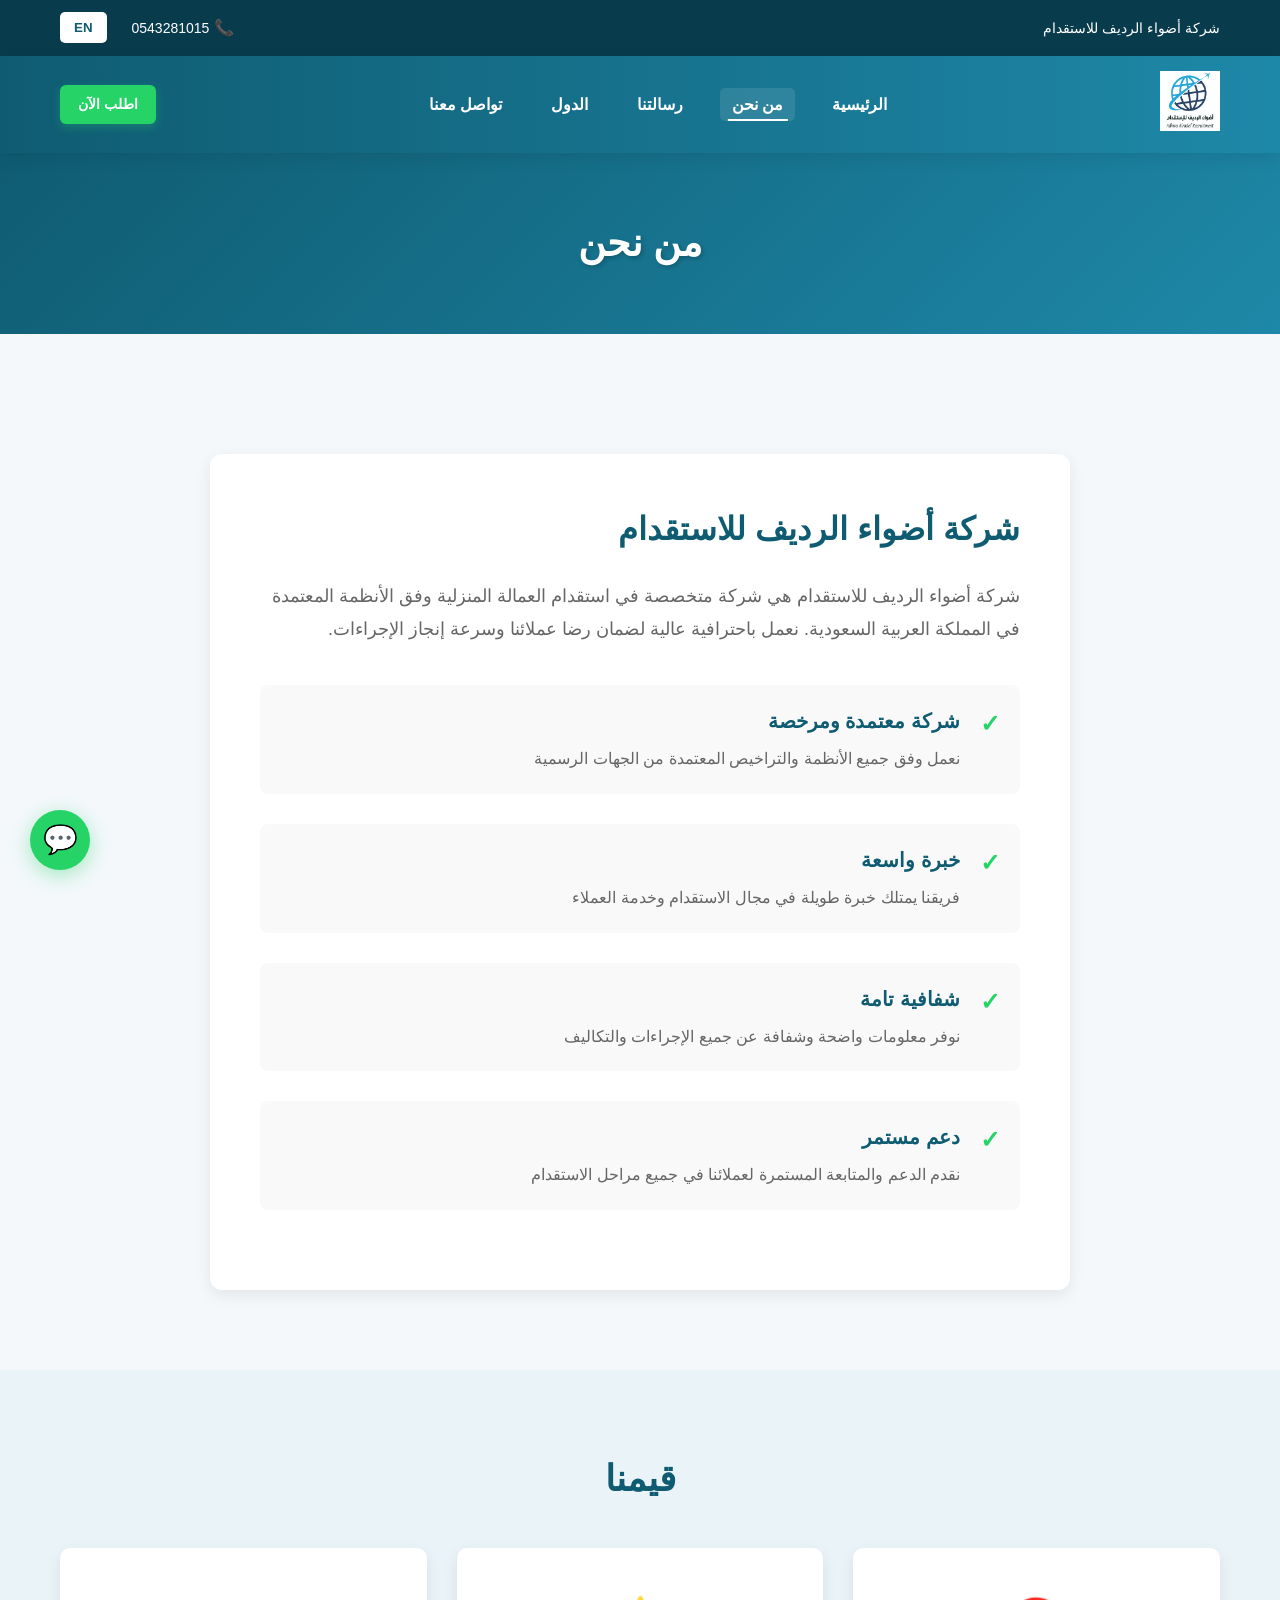
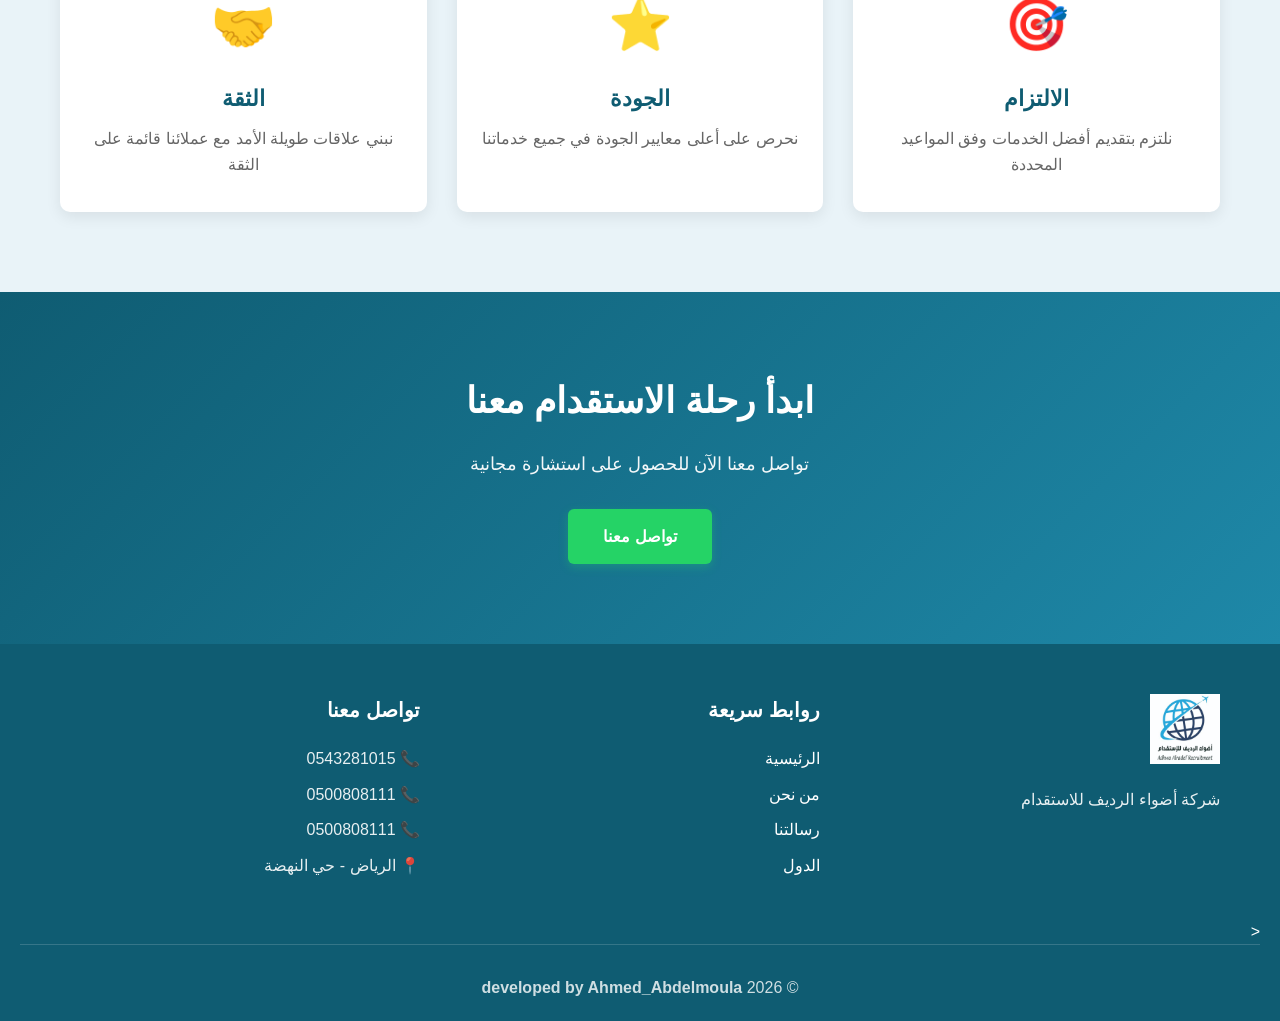
==== about.html @ 8b2f4d71 "Update about.html" ====
<!DOCTYPE html>
<html lang="ar" dir="rtl">
<head>
    <meta charset="UTF-8">
    <meta name="viewport" content="width=device-width, initial-scale=1.0">
    
    <!-- SEO Meta Tags -->
    <title>من نحن | شركة أضواء الرديف للاستقدام</title>
    <meta name="description" content="تعرف على شركة أضواء الرديف للاستقدام - شركة معتمدة متخصصة في استقدام العمالة المنزلية وفق الأنظمة المعتمدة في المملكة العربية السعودية.">
    <meta name="keywords" content="شركة استقدام, عمالة منزلية, استقدام معتمد, الرياض, السعودية">
    <meta name="robots" content="index, follow">
    
    <!-- Open Graph -->
    <meta property="og:title" content="من نحن | شركة أضواء الرديف للاستقدام">
    <meta property="og:description" content="شركة معتمدة متخصصة في استقدام العمالة المنزلية">
    <meta property="og:type" content="website">
    
    <!-- Canonical URL -->
    <link rel="canonical" href="https://adwaaalradeef.online/about.html">

    <link rel="icon" type="image/png" href="assets/logo.png">
    
    <link rel="stylesheet" href="style.css">
</head>

<body>

<!-- TOP BAR -->
<div class="top-bar">
    <div class="container top-content">
        <span>شركة أضواء الرديف للاستقدام</span>
        <div class="top-contact">
            <a href="tel:+966543281015" class="phone-link">
                <span class="phone-icon">📞</span>
                <span>0543281015</span>
            </a>
            <button onclick="toggleLang()" class="lang-btn" aria-label="تغيير اللغة">EN</button>
        </div>
    </div>
</div>

<!-- MAIN NAV -->
<header class="main-header">
    <div class="container header-content">
        <a href="index.html" aria-label="الصفحة الرئيسية">
            <img src="assets/logo.png" alt="شعار شركة أضواء الرديف للاستقدام" class="logo">
        </a>

        <button class="mobile-menu-toggle" onclick="toggleMobileMenu()" aria-label="القائمة">
            <span></span>
            <span></span>
            <span></span>
        </button>

        <nav class="main-nav">
            <ul>
                <li><a href="index.html" data-ar="الرئيسية" data-en="Home">الرئيسية</a></li>
                <li><a href="about.html" class="active" data-ar="من نحن" data-en="About Us">من نحن</a></li>
                <li><a href="mission.html" data-ar="رسالتنا" data-en="Our Mission">رسالتنا</a></li>
                <li><a href="countries.html" data-ar="الدول" data-en="Countries">الدول</a></li>
                <li><a href="contact.html" data-ar="تواصل معنا" data-en="Contact">تواصل معنا</a></li>
            </ul>
        </nav>

        <a href="contact.html" class="primary-btn small-btn" data-ar="اطلب الآن" data-en="Order Now">اطلب الآن</a>
    </div>
</header>

<!-- PAGE HEADER -->
<section class="page-header">
    <h1 data-ar="من نحن" data-en="About Us">من نحن</h1>
</section>

<!-- ABOUT CONTENT -->
<section class="section">
    <div class="container content-wrapper">
        <div class="about-content">
            <h2 data-ar="شركة أضواء الرديف للاستقدام" data-en="Adwaa Alradef Recruitment Company">شركة أضواء الرديف للاستقدام</h2>
            
            <p data-ar="شركة أضواء الرديف للاستقدام هي شركة متخصصة في استقدام العمالة المنزلية وفق الأنظمة المعتمدة في المملكة العربية السعودية. نعمل باحترافية عالية لضمان رضا عملائنا وسرعة إنجاز الإجراءات."
               data-en="Adwaa Alradef Recruitment Company specializes in domestic worker recruitment according to Saudi regulations. We work professionally to ensure fast procedures and full client satisfaction.">
                شركة أضواء الرديف للاستقدام هي شركة متخصصة في استقدام العمالة المنزلية وفق الأنظمة المعتمدة في المملكة العربية السعودية. نعمل باحترافية عالية لضمان رضا عملائنا وسرعة إنجاز الإجراءات.
            </p>
            
            <div class="features-list">
                <div class="feature-item">
                    <span class="feature-check">✓</span>
                    <div>
                        <h3 data-ar="شركة معتمدة ومرخصة" data-en="Licensed Company">شركة معتمدة ومرخصة</h3>
                        <p data-ar="نعمل وفق جميع الأنظمة والتراخيص المعتمدة من الجهات الرسمية" data-en="Operating with all official licenses">نعمل وفق جميع الأنظمة والتراخيص المعتمدة من الجهات الرسمية</p>
                    </div>
                </div>
                
                <div class="feature-item">
                    <span class="feature-check">✓</span>
                    <div>
                        <h3 data-ar="خبرة واسعة" data-en="Extensive Experience">خبرة واسعة</h3>
                        <p data-ar="فريقنا يمتلك خبرة طويلة في مجال الاستقدام وخدمة العملاء" data-en="Long experience in recruitment">فريقنا يمتلك خبرة طويلة في مجال الاستقدام وخدمة العملاء</p>
                    </div>
                </div>
                
                <div class="feature-item">
                    <span class="feature-check">✓</span>
                    <div>
                        <h3 data-ar="شفافية تامة" data-en="Full Transparency">شفافية تامة</h3>
                        <p data-ar="نوفر معلومات واضحة وشفافة عن جميع الإجراءات والتكاليف" data-en="Clear information about procedures">نوفر معلومات واضحة وشفافة عن جميع الإجراءات والتكاليف</p>
                    </div>
                </div>
                
                <div class="feature-item">
                    <span class="feature-check">✓</span>
                    <div>
                        <h3 data-ar="دعم مستمر" data-en="Continuous Support">دعم مستمر</h3>
                        <p data-ar="نقدم الدعم والمتابعة المستمرة لعملائنا في جميع مراحل الاستقدام" data-en="Ongoing support for clients">نقدم الدعم والمتابعة المستمرة لعملائنا في جميع مراحل الاستقدام</p>
                    </div>
                </div>
            </div>
        </div>
    </div>
</section>

<!-- VALUES SECTION -->
<section class="section light">
    <div class="container">
        <h2 data-ar="قيمنا" data-en="Our Values">قيمنا</h2>
        <div class="grid values-grid">
            <div class="card value-card">
                <div class="value-icon">🎯</div>
                <h3 data-ar="الالتزام" data-en="Commitment">الالتزام</h3>
                <p data-ar="نلتزم بتقديم أفضل الخدمات وفق المواعيد المحددة" data-en="We commit to best service">نلتزم بتقديم أفضل الخدمات وفق المواعيد المحددة</p>
            </div>
            
            <div class="card value-card">
                <div class="value-icon">⭐</div>
                <h3 data-ar="الجودة" data-en="Quality">الجودة</h3>
                <p data-ar="نحرص على أعلى معايير الجودة في جميع خدماتنا" data-en="Highest quality standards">نحرص على أعلى معايير الجودة في جميع خدماتنا</p>
            </div>
            
            <div class="card value-card">
                <div class="value-icon">🤝</div>
                <h3 data-ar="الثقة" data-en="Trust">الثقة</h3>
                <p data-ar="نبني علاقات طويلة الأمد مع عملائنا قائمة على الثقة" data-en="Building trust">نبني علاقات طويلة الأمد مع عملائنا قائمة على الثقة</p>
            </div>
        </div>
    </div>
</section>

<!-- CTA -->
<section class="section cta-section">
    <div class="container">
        <h2 data-ar="ابدأ رحلة الاستقدام معنا" data-en="Start Your Recruitment Journey">ابدأ رحلة الاستقدام معنا</h2>
        <p data-ar="تواصل معنا الآن للحصول على استشارة مجانية" data-en="Contact us for free consultation">تواصل معنا الآن للحصول على استشارة مجانية</p>
        <a href="contact.html" class="primary-btn large-btn" data-ar="تواصل معنا" data-en="Contact Us">تواصل معنا</a>
    </div>
</section>

<!-- FOOTER -->
<footer>
    <div class="container footer-content">
        <div class="footer-section">
            <img src="assets/logo.png" alt="شعار أضواء الرديف" class="footer-logo">
            <p data-ar="شركة أضواء الرديف للاستقدام" data-en="Adwaa Alradef Recruitment">شركة أضواء الرديف للاستقدام</p>
        </div>
        
        <div class="footer-section">
            <h4 data-ar="روابط سريعة" data-en="Quick Links">روابط سريعة</h4>
            <ul class="footer-links">
                <li><a href="index.html" data-ar="الرئيسية" data-en="Home">الرئيسية</a></li>
                <li><a href="about.html" data-ar="من نحن" data-en="About">من نحن</a></li>
                <li><a href="mission.html" data-ar="رسالتنا" data-en="Mission">رسالتنا</a></li>
                <li><a href="countries.html" data-ar="الدول" data-en="Countries">الدول</a></li>
            </ul>
        </div>
        
        <div class="footer-section">
            <h4 data-ar="تواصل معنا" data-en="Contact">تواصل معنا</h4>
            <p>📞 <a href="tel:+966543281015">0543281015</a></p>
<p>📞 <a href="tel:+966500808111">0500808111</a></p>

<p>📞 <a href="tel:+966500808111">0500808111</a></p>

            <p>📍 الرياض - حي النهضة</p>
        </div>
    </div>
    
    <<div class="footer-bottom">
    <p>
        © 2026 
        <a href="https://wa.me/201065548132" target="_blank" class="dev-credit">
            developed by Ahmed_Abdelmoula
        </a>
    </p>
</div>

</footer>

<a href="https://wa.me/966543281015" class="floating-whatsapp" target="_blank" rel="noopener" aria-label="تواصل عبر واتساب">💬</a>

<script src="script.js"></script>
</body>
</html>
---- style.css ----
/* ===== RESET & BASE ===== */
* {
    margin: 0;
    padding: 0;
    box-sizing: border-box;
}

:root {
    --primary-color: #0f5c72;
    --primary-dark: #083b4c;
    --primary-light: #1e88a8;
    --secondary-color: #25D366;
    --text-dark: #222;
    --text-light: #666;
    --bg-light: #f4f8fb;
    --bg-white: #ffffff;
    --shadow: 0 5px 15px rgba(0,0,0,0.08);
    --shadow-hover: 0 8px 25px rgba(0,0,0,0.15);
    --transition: all 0.3s ease;
}

html {
    scroll-behavior: smooth;
    font-size: 16px;
}

body {
    font-family: 'Tahoma', 'Arial', sans-serif;
    background: var(--bg-light);
    color: var(--text-dark);
    line-height: 1.6;
    overflow-x: hidden;
}

.container {
    max-width: 1200px;
    margin: 0 auto;
    padding: 0 20px;
}

img {
    max-width: 100%;
    height: auto;
}

a {
    text-decoration: none;
    color: inherit;
    transition: var(--transition);
}

/* ===== TOP BAR ===== */
.top-bar {
    background: var(--primary-dark);
    color: white;
    padding: 10px 0;
    font-size: 14px;
}

.top-content {
    display: flex;
    justify-content: space-between;
    align-items: center;
}

.top-contact {
    display: flex;
    gap: 15px;
    align-items: center;
}

.phone-link {
    display: flex;
    align-items: center;
    gap: 5px;
    color: white;
    padding: 5px 10px;
    border-radius: 5px;
    transition: var(--transition);
}

.phone-link:hover {
    background: rgba(255,255,255,0.1);
}

.phone-icon {
    font-size: 16px;
}

/* ===== HEADER ===== */
.main-header {
    background: linear-gradient(90deg, var(--primary-color), var(--primary-light));
    padding: 15px 0;
    position: sticky;
    top: 0;
    z-index: 1000;
    box-shadow: var(--shadow);
}

.header-content {
    display: flex;
    justify-content: space-between;
    align-items: center;
    gap: 20px;
}

.logo {
    height: 60px;
    transition: var(--transition);
}

.logo:hover {
    transform: scale(1.05);
}

/* Mobile Menu Toggle */
.mobile-menu-toggle {
    display: none;
    flex-direction: column;
    gap: 5px;
    background: transparent;
    border: none;
    cursor: pointer;
    padding: 5px;
}

.mobile-menu-toggle span {
    width: 25px;
    height: 3px;
    background: white;
    border-radius: 2px;
    transition: var(--transition);
}

/* Navigation */
.main-nav ul {
    display: flex;
    list-style: none;
    gap: 25px;
}

.main-nav a {
    color: white;
    font-weight: bold;
    padding: 8px 12px;
    border-radius: 5px;
    transition: var(--transition);
    position: relative;
}

.main-nav a::after {
    content: '';
    position: absolute;
    bottom: 0;
    left: 50%;
    transform: translateX(-50%);
    width: 0;
    height: 2px;
    background: white;
    transition: var(--transition);
}

.main-nav a:hover,
.main-nav a.active {
    background: rgba(255,255,255,0.1);
}

.main-nav a:hover::after,
.main-nav a.active::after {
    width: 80%;
}

/* Buttons */
.lang-btn {
    background: white;
    color: var(--primary-color);
    border: none;
    padding: 8px 14px;
    cursor: pointer;
    border-radius: 5px;
    font-weight: bold;
    transition: var(--transition);
}

.lang-btn:hover {
    background: #f0f0f0;
    transform: translateY(-2px);
}

.primary-btn {
    display: inline-block;
    padding: 12px 25px;
    background: var(--secondary-color);
    color: white;
    border-radius: 6px;
    font-weight: bold;
    border: none;
    cursor: pointer;
    transition: var(--transition);
    box-shadow: 0 3px 10px rgba(37,211,102,0.3);
}

.primary-btn:hover {
    background: #1fb356;
    transform: translateY(-2px);
    box-shadow: 0 5px 15px rgba(37,211,102,0.4);
}

.small-btn {
    padding: 8px 18px;
    font-size: 14px;
}

.large-btn {
    padding: 15px 35px;
    font-size: 16px;
}

.secondary-btn {
    display: inline-block;
    padding: 12px 25px;
    background: transparent;
    color: var(--primary-color);
    border: 2px solid var(--primary-color);
    border-radius: 6px;
    font-weight: bold;
    transition: var(--transition);
}

.secondary-btn:hover {
    background: var(--primary-color);
    color: white;
    transform: translateY(-2px);
}

.whatsapp-btn {
    background: var(--secondary-color);
    display: inline-flex;
    align-items: center;
    gap: 10px;
}

/* ===== HERO ===== */
.hero {
    position: relative;
    height: 85vh;
    background: url("assets/hero.jpg") center/cover no-repeat;
    display: flex;
    justify-content: center;
    align-items: center;
    text-align: center;
    color: white;
    overflow: hidden;
}

.hero-overlay {
    position: absolute;
    width: 100%;
    height: 100%;
    background: linear-gradient(135deg, rgba(15,92,114,0.85) 0%, rgba(30,136,168,0.75) 100%);
}

.hero-content {
    position: relative;
    z-index: 2;
    animation: fadeInUp 1s ease;
    max-width: 800px;
    padding: 0 20px;
}

.hero h1 {
    font-size: 48px;
    margin-bottom: 20px;
    text-shadow: 2px 2px 4px rgba(0,0,0,0.3);
    animation: fadeInUp 1s ease 0.2s both;
}

.hero-subtitle {
    font-size: 20px;
    margin-bottom: 30px;
    opacity: 0.95;
    animation: fadeInUp 1s ease 0.4s both;
}

/* ===== PAGE HEADER ===== */
.page-header {
    background: linear-gradient(135deg, var(--primary-color) 0%, var(--primary-light) 100%);
    color: white;
    text-align: center;
    padding: 60px 20px;
    margin-bottom: 40px;
}

.page-header h1 {
    font-size: 38px;
    text-shadow: 2px 2px 4px rgba(0,0,0,0.2);
}

/* ===== SECTIONS ===== */
.section {
    padding: 80px 20px;
}

.section.light {
    background: #e9f3f8;
}

.section h2 {
    font-size: 36px;
    margin-bottom: 25px;
    color: var(--primary-color);
    text-align: center;
}

.intro-text {
    text-align: center;
    font-size: 18px;
    color: var(--text-light);
    margin-bottom: 40px;
    max-width: 800px;
    margin-left: auto;
    margin-right: auto;
}

/* ===== GRID LAYOUTS ===== */
.grid {
    display: grid;
    grid-template-columns: repeat(auto-fit, minmax(250px, 1fr));
    gap: 30px;
    margin-top: 40px;
}

/* ===== CARDS ===== */
.card {
    background: white;
    padding: 30px;
    border-radius: 10px;
    box-shadow: var(--shadow);
    transition: var(--transition);
    text-align: center;
}

.card:hover {
    transform: translateY(-8px);
    box-shadow: var(--shadow-hover);
}

.card img {
    width: 80px;
    height: auto;
    margin-bottom: 15px;
    transition: var(--transition);
}

.card:hover img {
    transform: scale(1.1);
}

.card h3 {
    color: var(--primary-color);
    margin-bottom: 10px;
    font-size: 22px;
}

.card p {
    color: var(--text-light);
    line-height: 1.6;
}

/* Feature Cards */
.feature-card {
    text-align: center;
}

.feature-icon {
    font-size: 48px;
    color: var(--secondary-color);
    margin-bottom: 15px;
}

/* Country Cards */
.country-card img {
    width: 120px;
    height: 80px;
    object-fit: contain;
    margin-bottom: 20px;
}

/* Value Cards */
.value-card {
    padding: 35px 25px;
}

.value-icon {
    font-size: 52px;
    margin-bottom: 15px;
}

/* ===== COUNTRY DETAILS ===== */
.countries-detailed {
    max-width: 1000px;
    margin: 50px auto;
}

.country-detail {
    display: grid;
    grid-template-columns: 1fr 2fr;
    gap: 40px;
    margin-bottom: 60px;
    align-items: center;
    background: white;
    padding: 40px;
    border-radius: 12px;
    box-shadow: var(--shadow);
    transition: var(--transition);
}

.country-detail:hover {
    box-shadow: var(--shadow-hover);
}

.country-detail.reverse {
    grid-template-columns: 2fr 1fr;
}

.country-detail.reverse .country-image {
    order: 2;
}

.country-image img {
    width: 100%;
    max-width: 250px;
    height: auto;
    border-radius: 8px;
    box-shadow: var(--shadow);
}

.country-info h2 {
    text-align: right;
    font-size: 32px;
    margin-bottom: 20px;
}

.country-info p {
    color: var(--text-light);
    margin-bottom: 20px;
    line-height: 1.8;
}

.country-features {
    list-style: none;
    padding: 0;
}

.country-features li {
    padding: 10px 0;
    color: var(--text-dark);
    border-bottom: 1px solid #eee;
}

.country-features li:last-child {
    border-bottom: none;
}

/* ===== PROCESS STEPS ===== */
.process-steps {
    display: grid;
    grid-template-columns: repeat(auto-fit, minmax(220px, 1fr));
    gap: 30px;
    margin-top: 40px;
}

.step {
    text-align: center;
    padding: 30px 20px;
    background: white;
    border-radius: 10px;
    box-shadow: var(--shadow);
    transition: var(--transition);
}

.step:hover {
    transform: translateY(-5px);
    box-shadow: var(--shadow-hover);
}

.step-number {
    width: 60px;
    height: 60px;
    background: var(--primary-color);
    color: white;
    border-radius: 50%;
    display: flex;
    align-items: center;
    justify-content: center;
    font-size: 24px;
    font-weight: bold;
    margin: 0 auto 20px;
}

.step h3 {
    color: var(--primary-color);
    margin-bottom: 10px;
}

/* ===== ABOUT CONTENT ===== */
.content-wrapper {
    max-width: 900px;
    margin: 0 auto;
}

.about-content,
.mission-content {
    background: white;
    padding: 50px;
    border-radius: 12px;
    box-shadow: var(--shadow);
}

.about-content h2,
.mission-content h2 {
    text-align: right;
    font-size: 32px;
    margin-bottom: 25px;
}

.about-content p,
.mission-content p {
    font-size: 18px;
    line-height: 1.8;
    color: var(--text-light);
    margin-bottom: 30px;
}

.features-list {
    margin-top: 40px;
}

.feature-item {
    display: flex;
    gap: 20px;
    margin-bottom: 30px;
    padding: 20px;
    background: #f9f9f9;
    border-radius: 8px;
    transition: var(--transition);
}

.feature-item:hover {
    background: #f0f0f0;
    transform: translateX(-5px);
}

.feature-check {
    font-size: 24px;
    color: var(--secondary-color);
    font-weight: bold;
}

.feature-item h3 {
    color: var(--primary-color);
    margin-bottom: 8px;
    font-size: 20px;
}

.feature-item p {
    color: var(--text-light);
    font-size: 16px;
    margin: 0;
}

/* ===== MISSION PILLARS ===== */
.mission-statement {
    margin-bottom: 50px;
}

.lead {
    font-size: 20px !important;
    color: var(--text-dark) !important;
    font-weight: 500;
}

.mission-pillars h3 {
    text-align: right;
    font-size: 28px;
    color: var(--primary-color);
    margin-bottom: 30px;
}

.pillar {
    display: flex;
    gap: 25px;
    margin-bottom: 30px;
    padding: 25px;
    background: #f9f9f9;
    border-radius: 8px;
    border-right: 4px solid var(--primary-color);
    transition: var(--transition);
}

.pillar:hover {
    background: #f0f0f0;
    transform: translateX(-8px);
}

.pillar-number {
    font-size: 36px;
    font-weight: bold;
    color: var(--primary-light);
    min-width: 60px;
}

.pillar-content h4 {
    color: var(--primary-color);
    margin-bottom: 10px;
    font-size: 20px;
}

.pillar-content p {
    color: var(--text-light);
    margin: 0;
    font-size: 16px;
}

.vision-content {
    background: white;
    padding: 40px;
    border-radius: 10px;
    box-shadow: var(--shadow);
    max-width: 900px;
    margin: 30px auto 0;
}

.vision-content p {
    font-size: 20px;
    line-height: 1.9;
    color: var(--text-dark);
    text-align: center;
}

/* ===== CONTACT ===== */
.contact-wrapper {
    max-width: 700px;
    margin: 0 auto;
}

.contact-form-container {
    background: white;
    padding: 50px;
    border-radius: 12px;
    box-shadow: var(--shadow);
}

.contact-form-container h2 {
    text-align: right;
    margin-bottom: 15px;
}

.contact-form-container > p {
    text-align: center;
    color: var(--text-light);
    margin-bottom: 30px;
}

/* Form Styles */
.form-box {
    display: flex;
    flex-direction: column;
    gap: 20px;
}

.form-group {
    display: flex;
    flex-direction: column;
    gap: 8px;
}

.form-group label {
    font-weight: bold;
    color: var(--text-dark);
    font-size: 15px;
}

.form-box input,
.form-box select,
.form-box textarea {
    padding: 14px;
    border-radius: 6px;
    border: 2px solid #ddd;
    font-size: 16px;
    transition: var(--transition);
    font-family: inherit;
}

.form-box input:focus,
.form-box select:focus,
.form-box textarea:focus {
    outline: none;
    border-color: var(--primary-color);
    box-shadow: 0 0 0 3px rgba(15,92,114,0.1);
}

.form-box textarea {
    resize: vertical;
    min-height: 100px;
}

/* Contact Info Grid */
.contact-info-grid {
    display: grid;
    grid-template-columns: repeat(auto-fit, minmax(250px, 1fr));
    gap: 30px;
    margin-top: 40px;
}

.contact-info-card {
    background: white;
    padding: 35px 25px;
    border-radius: 10px;
    box-shadow: var(--shadow);
    text-align: center;
    transition: var(--transition);
}

.contact-info-card:hover {
    transform: translateY(-5px);
    box-shadow: var(--shadow-hover);
}

.contact-icon {
    font-size: 48px;
    margin-bottom: 15px;
}

.contact-info-card h3 {
    color: var(--primary-color);
    margin-bottom: 15px;
    font-size: 22px;
}

.contact-info-card p {
    font-size: 18px;
    margin-bottom: 10px;
}

.contact-info-card a {
    color: var(--primary-color);
    font-weight: bold;
}

.contact-info-card a:hover {
    color: var(--primary-light);
}

.contact-note {
    font-size: 14px !important;
    color: var(--text-light) !important;
}

/* Map Section */
.map-section {
    padding: 60px 20px;
}

.map-container {
    margin-top: 30px;
    border-radius: 12px;
    overflow: hidden;
    box-shadow: var(--shadow);
}

/* FAQ Section */
.faq-container {
    max-width: 900px;
    margin: 40px auto 0;
}

.faq-item {
    background: white;
    padding: 30px;
    margin-bottom: 20px;
    border-radius: 10px;
    box-shadow: var(--shadow);
    transition: var(--transition);
}

.faq-item:hover {
    box-shadow: var(--shadow-hover);
}

.faq-item h3 {
    color: var(--primary-color);
    margin-bottom: 15px;
    font-size: 20px;
}

.faq-item p {
    color: var(--text-light);
    line-height: 1.7;
}

/* ===== CTA SECTION ===== */
.cta-section {
    background: linear-gradient(135deg, var(--primary-color) 0%, var(--primary-light) 100%);
    color: white;
    text-align: center;
}

.cta-section h2 {
    color: white;
    font-size: 36px;
    margin-bottom: 20px;
}

.cta-section p {
    font-size: 18px;
    margin-bottom: 30px;
    opacity: 0.95;
}

.cta-buttons {
    display: flex;
    gap: 20px;
    justify-content: center;
    flex-wrap: wrap;
}

.cta-center {
    text-align: center;
    margin-top: 40px;
}

/* ===== FOOTER ===== */
footer {
    background: var(--primary-color);
    color: white;
    padding: 50px 20px 20px;
}

.footer-content {
    display: grid;
    grid-template-columns: repeat(auto-fit, minmax(250px, 1fr));
    gap: 40px;
    margin-bottom: 30px;
}

.footer-section h4 {
    margin-bottom: 20px;
    font-size: 20px;
}

.footer-logo {
    height: 70px;
    margin-bottom: 15px;
}

.footer-section p {
    margin-bottom: 10px;
    opacity: 0.9;
}

.footer-section a {
    color: white;
    transition: var(--transition);
}

.footer-section a:hover {
    color: var(--secondary-color);
}

.footer-links {
    list-style: none;
}

.footer-links li {
    margin-bottom: 10px;
}

.footer-bottom {
    text-align: center;
    padding-top: 30px;
    border-top: 1px solid rgba(255,255,255,0.2);
    opacity: 0.8;
}

/* ===== FLOATING WHATSAPP ===== */
.floating-whatsapp {
    position: fixed;
    bottom: 30px;
    left: 30px;
    background: var(--secondary-color);
    color: white;
    font-size: 28px;
    width: 60px;
    height: 60px;
    display: flex;
    align-items: center;
    justify-content: center;
    border-radius: 50%;
    box-shadow: 0 5px 20px rgba(37,211,102,0.4);
    z-index: 999;
    transition: var(--transition);
    animation: pulse 2s infinite;
}

.floating-whatsapp:hover {
    transform: scale(1.1);
    box-shadow: 0 8px 25px rgba(37,211,102,0.5);
}

/* ===== ANIMATIONS ===== */
@keyframes fadeInUp {
    from {
        opacity: 0;
        transform: translateY(30px);
    }
    to {
        opacity: 1;
        transform: translateY(0);
    }
}

@keyframes pulse {
    0%, 100% {
        transform: scale(1);
    }
    50% {
        transform: scale(1.05);
    }
}

/* ===== RESPONSIVE DESIGN ===== */
@media (max-width: 768px) {
    /* Mobile Menu */
    .mobile-menu-toggle {
        display: flex;
    }
    
    .main-nav {
        position: absolute;
        top: 100%;
        right: 0;
        left: 0;
        background: var(--primary-color);
        padding: 20px;
        box-shadow: var(--shadow);
        display: none;
    }
    
    .main-nav.active {
        display: block;
    }
    
    .main-nav ul {
        flex-direction: column;
        gap: 10px;
    }
    
    .main-nav a {
        display: block;
        padding: 12px;
    }
    
    /* Hide desktop button on mobile */
    .header-content > .primary-btn {
        display: none;
    }
    
    /* Hero */
    .hero {
        height: 70vh;
    }
    
    .hero h1 {
        font-size: 32px;
    }
    
    .hero-subtitle {
        font-size: 16px;
    }
    
    /* Typography */
    .section h2 {
        font-size: 28px;
    }
    
    .page-header h1 {
        font-size: 28px;
    }
    
    /* Country Details */
    .country-detail,
    .country-detail.reverse {
        grid-template-columns: 1fr;
        gap: 25px;
        padding: 25px;
    }
    
    .country-detail.reverse .country-image {
        order: 0;
    }
    
    .country-image img {
        max-width: 200px;
        margin: 0 auto;
        display: block;
    }
    
    .country-info h2 {
        text-align: center;
        font-size: 26px;
    }
    
    /* About & Mission */
    .about-content,
    .mission-content,
    .contact-form-container {
        padding: 30px 20px;
    }
    
    /* Pillar */
    .pillar {
        flex-direction: column;
        text-align: center;
    }
    
    .pillar-number {
        margin: 0 auto 15px;
    }
    
    /* CTA Buttons */
    .cta-buttons {
        flex-direction: column;
        align-items: center;
    }
    
    .cta-buttons .primary-btn,
    .cta-buttons .whatsapp-btn {
        width: 100%;
        max-width: 300px;
    }
    
    /* Footer */
    .footer-content {
        grid-template-columns: 1fr;
        text-align: center;
    }
    
    /* Floating WhatsApp */
    .floating-whatsapp {
        bottom: 20px;
        left: 20px;
        width: 50px;
        height: 50px;
        font-size: 24px;
    }
    
    /* Sections */
    .section {
        padding: 50px 20px;
    }
    
    /* Top Bar */
    .top-content {
        font-size: 12px;
    }
    
    .top-content span:first-child {
        font-size: 11px;
    }
}

@media (max-width: 480px) {
    .hero h1 {
        font-size: 26px;
    }
    
    .grid {
        grid-template-columns: 1fr;
    }
    
    .large-btn {
        padding: 12px 25px;
        font-size: 15px;
    }
}

/* Print Styles */
@media print {
    .top-bar,
    .main-header,
    .floating-whatsapp,
    .lang-btn,
    .primary-btn,
    .secondary-btn {
        display: none;
    }
}
.dev-credit {
    color: #ffffff;
    font-weight: bold;
    text-decoration: none;
    transition: all 0.3s ease;
}

.dev-credit:hover {
    color: #25D366;
    text-shadow: 0 0 8px rgba(37, 211, 102, 0.6);
}
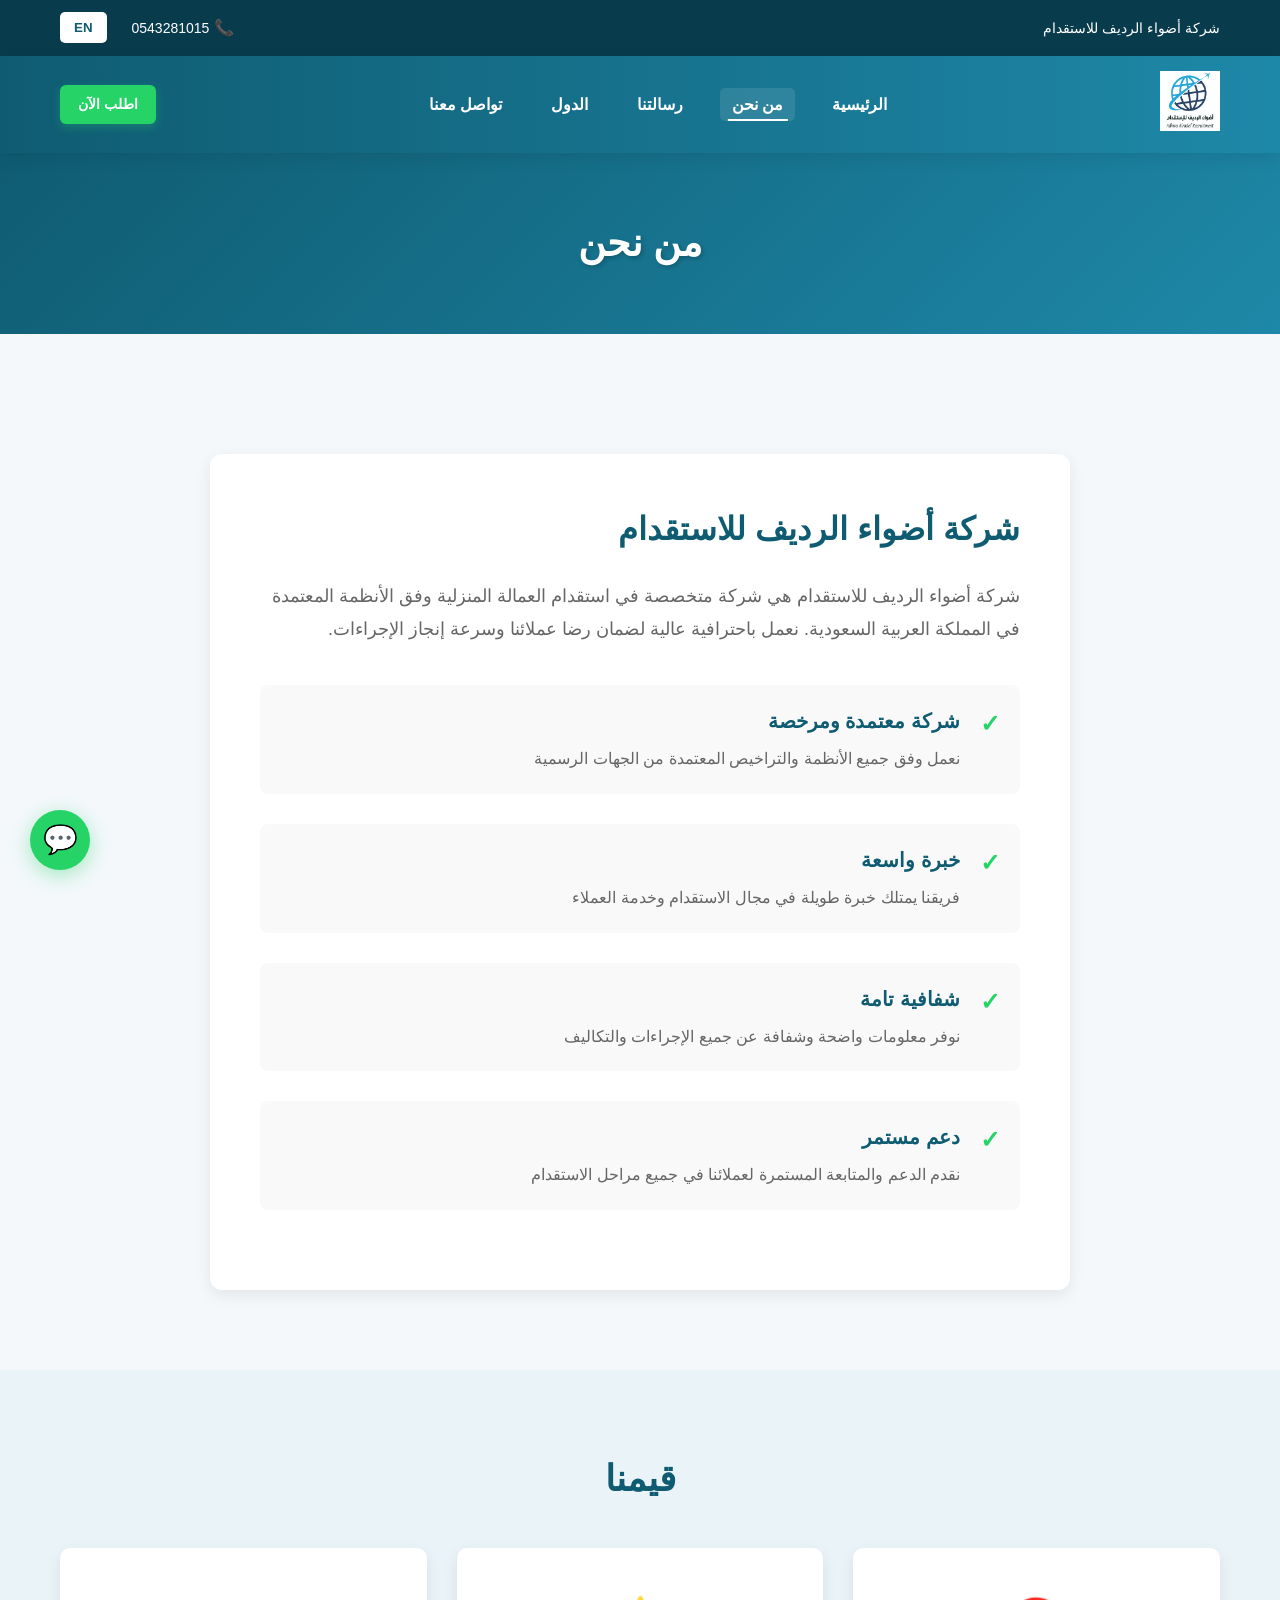
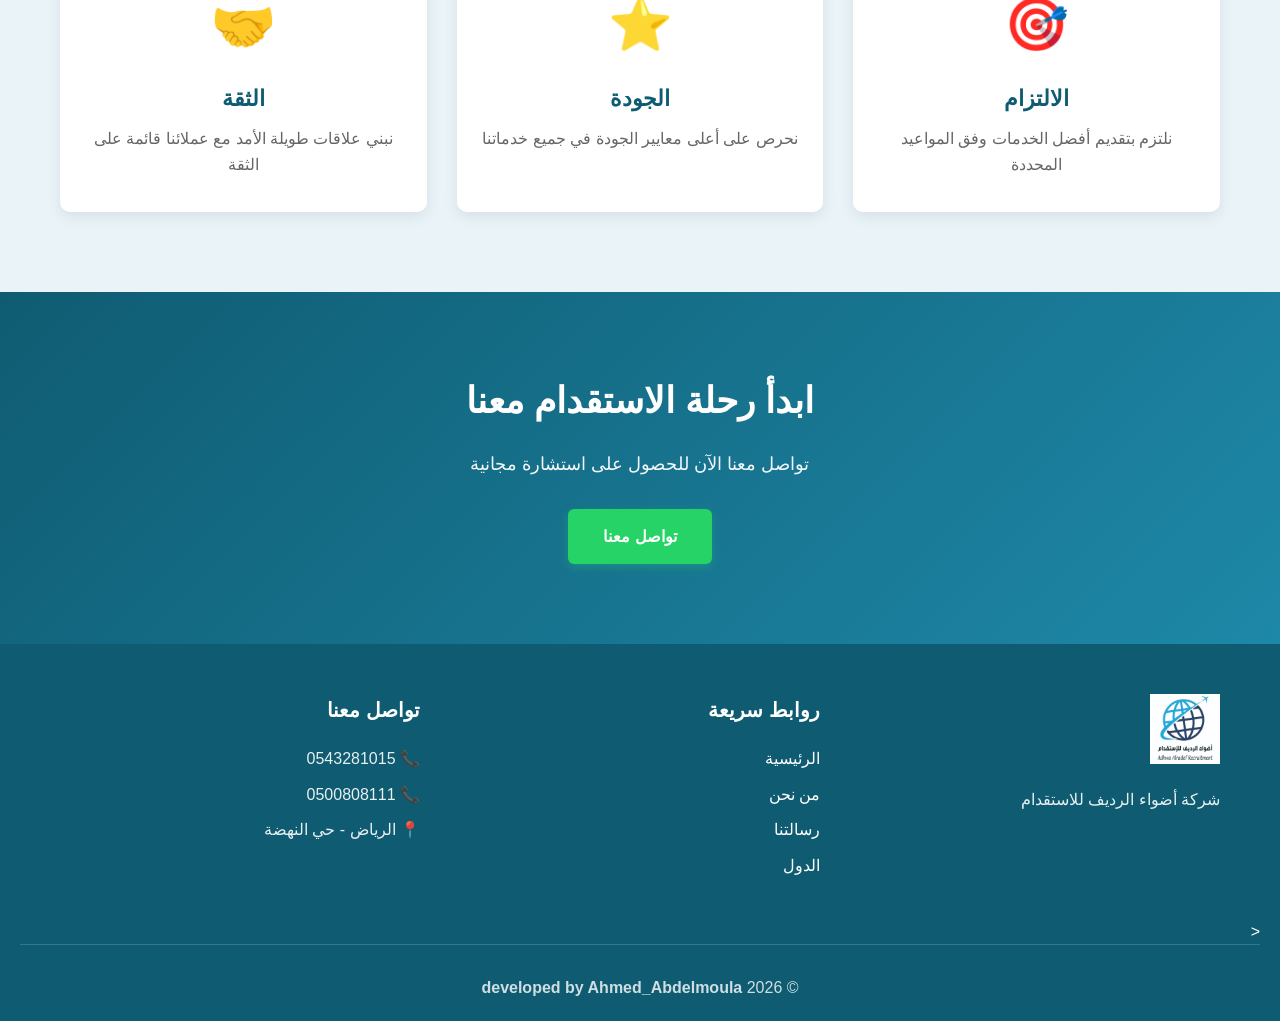
==== commit 9a476ab3: "Update about.html" ====
--- a/about.html
+++ b/about.html
@@ -177,7 +177,7 @@
             <p>📞 <a href="tel:+966543281015">0543281015</a></p>
 <p>📞 <a href="tel:+966500808111">0500808111</a></p>
 
-<p>📞 <a href="tel:+966500808111">0500808111</a></p>
+
 
             <p>📍 الرياض - حي النهضة</p>
         </div>
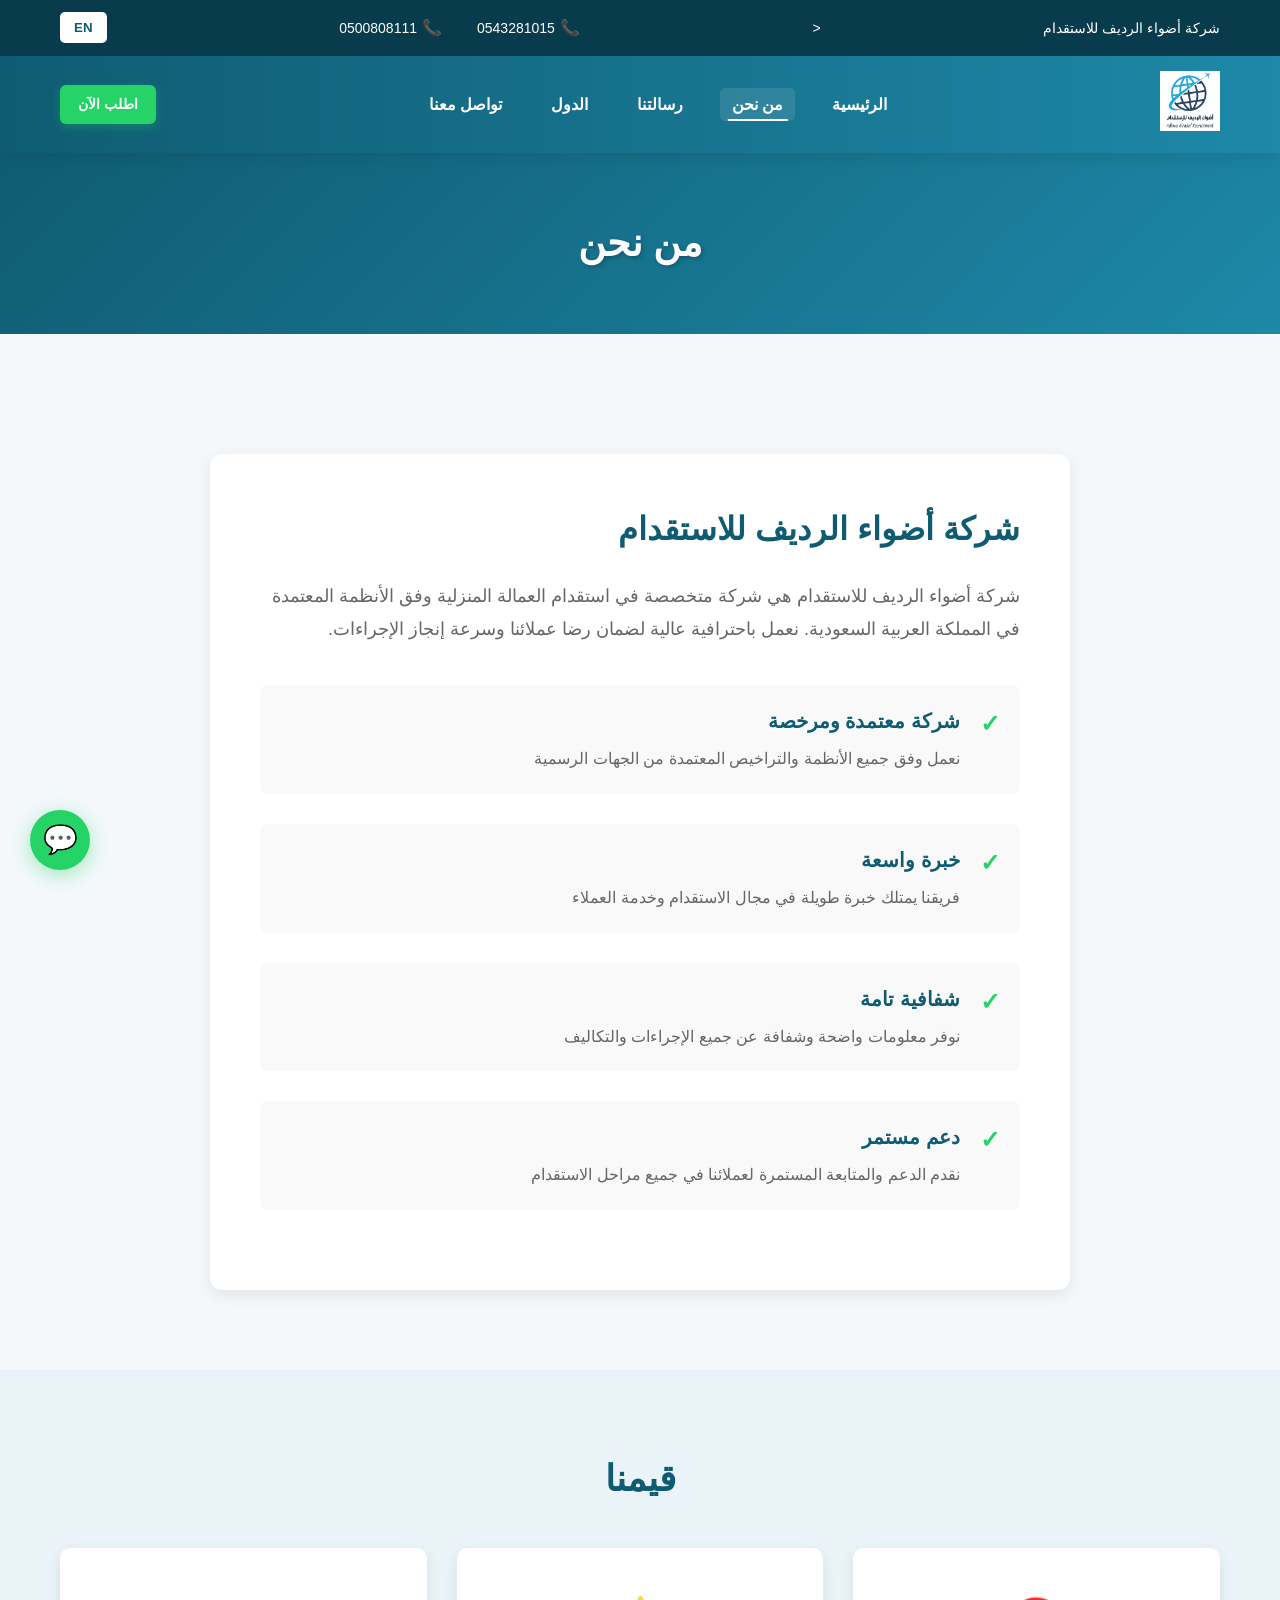
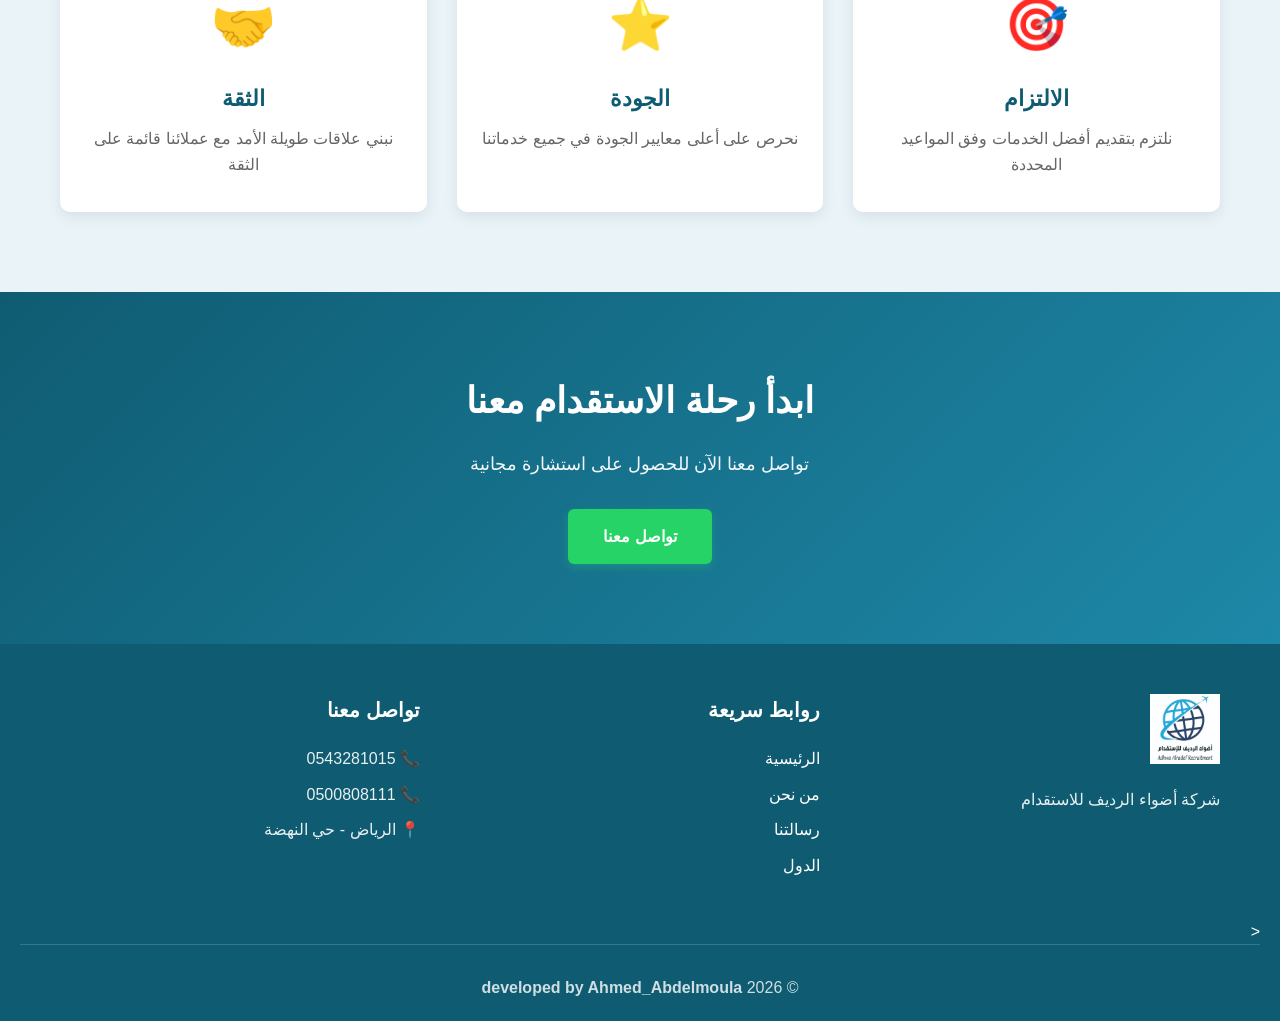
==== commit ed528cf3: "Update about.html" ====
--- a/about.html
+++ b/about.html
@@ -29,11 +29,21 @@
 <div class="top-bar">
     <div class="container top-content">
         <span>شركة أضواء الرديف للاستقدام</span>
-        <div class="top-contact">
-            <a href="tel:+966543281015" class="phone-link">
-                <span class="phone-icon">📞</span>
-                <span>0543281015</span>
-            </a>
+        <<div class="top-contact">
+    
+    <a href="tel:+966543281015" class="phone-link">
+        <span class="phone-icon">📞</span>
+        <span>0543281015</span>
+    </a>
+
+    <a href="tel:+966500808111" class="phone-link">
+        <span class="phone-icon">📞</span>
+        <span>0500808111</span>
+    </a>
+
+</div>
+
+            
             <button onclick="toggleLang()" class="lang-btn" aria-label="تغيير اللغة">EN</button>
         </div>
     </div>
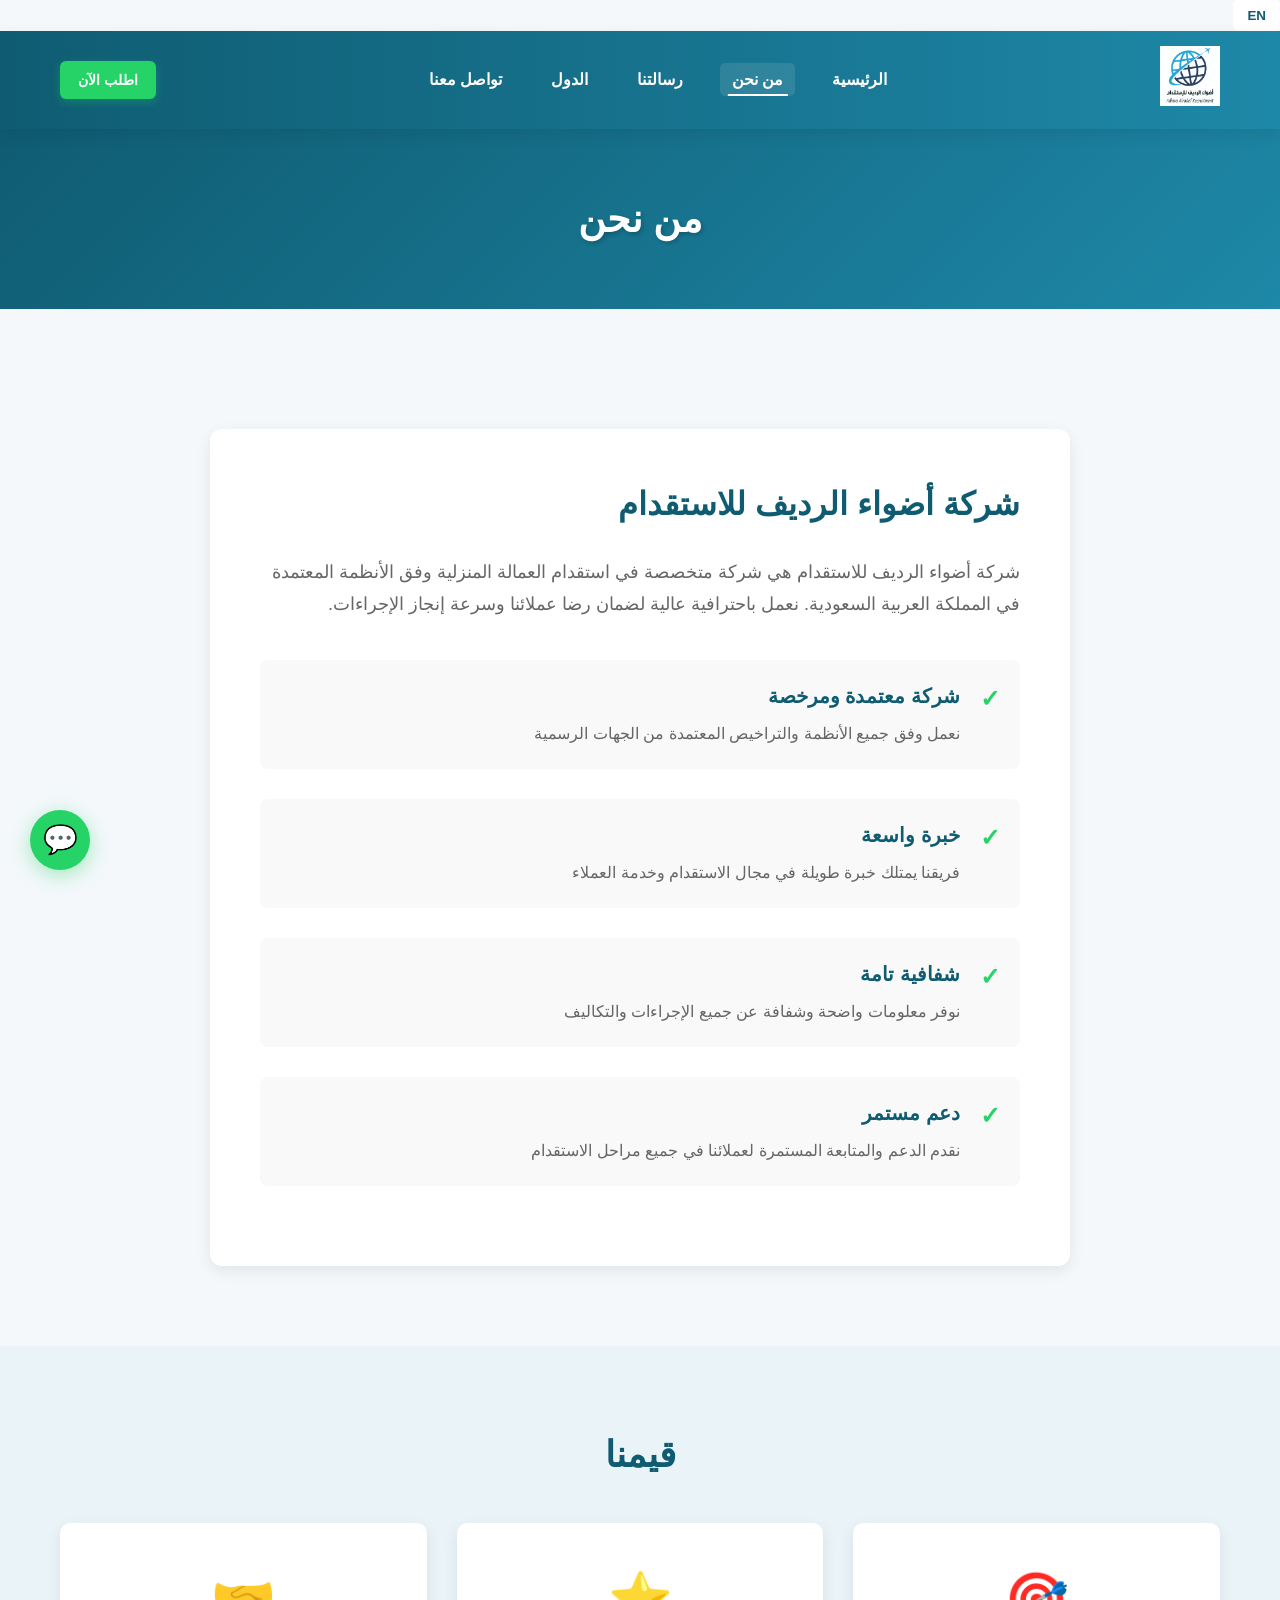
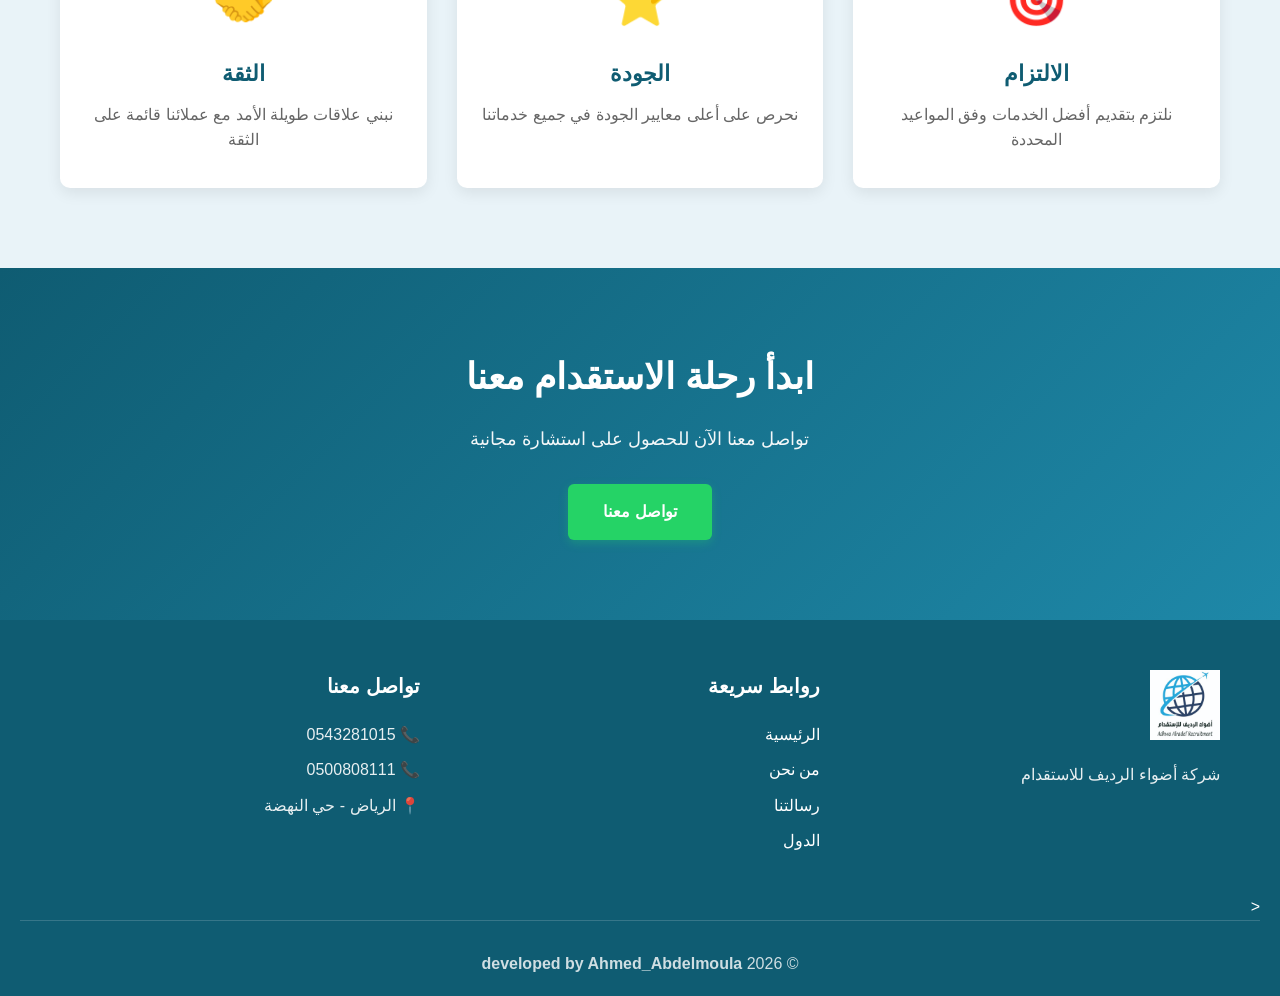
==== commit e6e6232b: "Update about.html" ====
--- a/about.html
+++ b/about.html
@@ -26,22 +26,7 @@
 <body>
 
 <!-- TOP BAR -->
-<div class="top-bar">
-    <div class="container top-content">
-        <span>شركة أضواء الرديف للاستقدام</span>
-        <<div class="top-contact">
-    
-    <a href="tel:+966543281015" class="phone-link">
-        <span class="phone-icon">📞</span>
-        <span>0543281015</span>
-    </a>
 
-    <a href="tel:+966500808111" class="phone-link">
-        <span class="phone-icon">📞</span>
-        <span>0500808111</span>
-    </a>
-
-</div>
 
             
             <button onclick="toggleLang()" class="lang-btn" aria-label="تغيير اللغة">EN</button>
--- a/style.css
+++ b/style.css
@@ -18,6 +18,39 @@
     --shadow-hover: 0 8px 25px rgba(0,0,0,0.15);
     --transition: all 0.3s ease;
 }
+.top-contact {
+    background-color: #f8f9fa;
+    padding: 8px 20px;
+    border-bottom: 1px solid #eee;
+}
+
+.top-contact-container {
+    display: flex;
+    justify-content: space-between;
+    align-items: center;
+}
+
+.company-name {
+    font-family: 'Cairo', sans-serif;
+    font-weight: 800;
+    font-size: 20px;
+    color: #1e3a8a;
+}
+
+.phones {
+    display: flex;
+    gap: 15px;
+}
+
+.phone-link {
+    text-decoration: none;
+    color: #333;
+    font-weight: 600;
+}
+
+.phone-link:hover {
+    color: #1e3a8a;
+}
 
 html {
     scroll-behavior: smooth;
@@ -36,6 +69,13 @@
     max-width: 1200px;
     margin: 0 auto;
     padding: 0 20px;
+}
+.company-name {
+    font-family: 'Cairo', sans-serif;
+    font-weight: 800;
+    font-size: 40px;
+    color: #0f172a;
+    letter-spacing: 1px;
 }
 
 img {
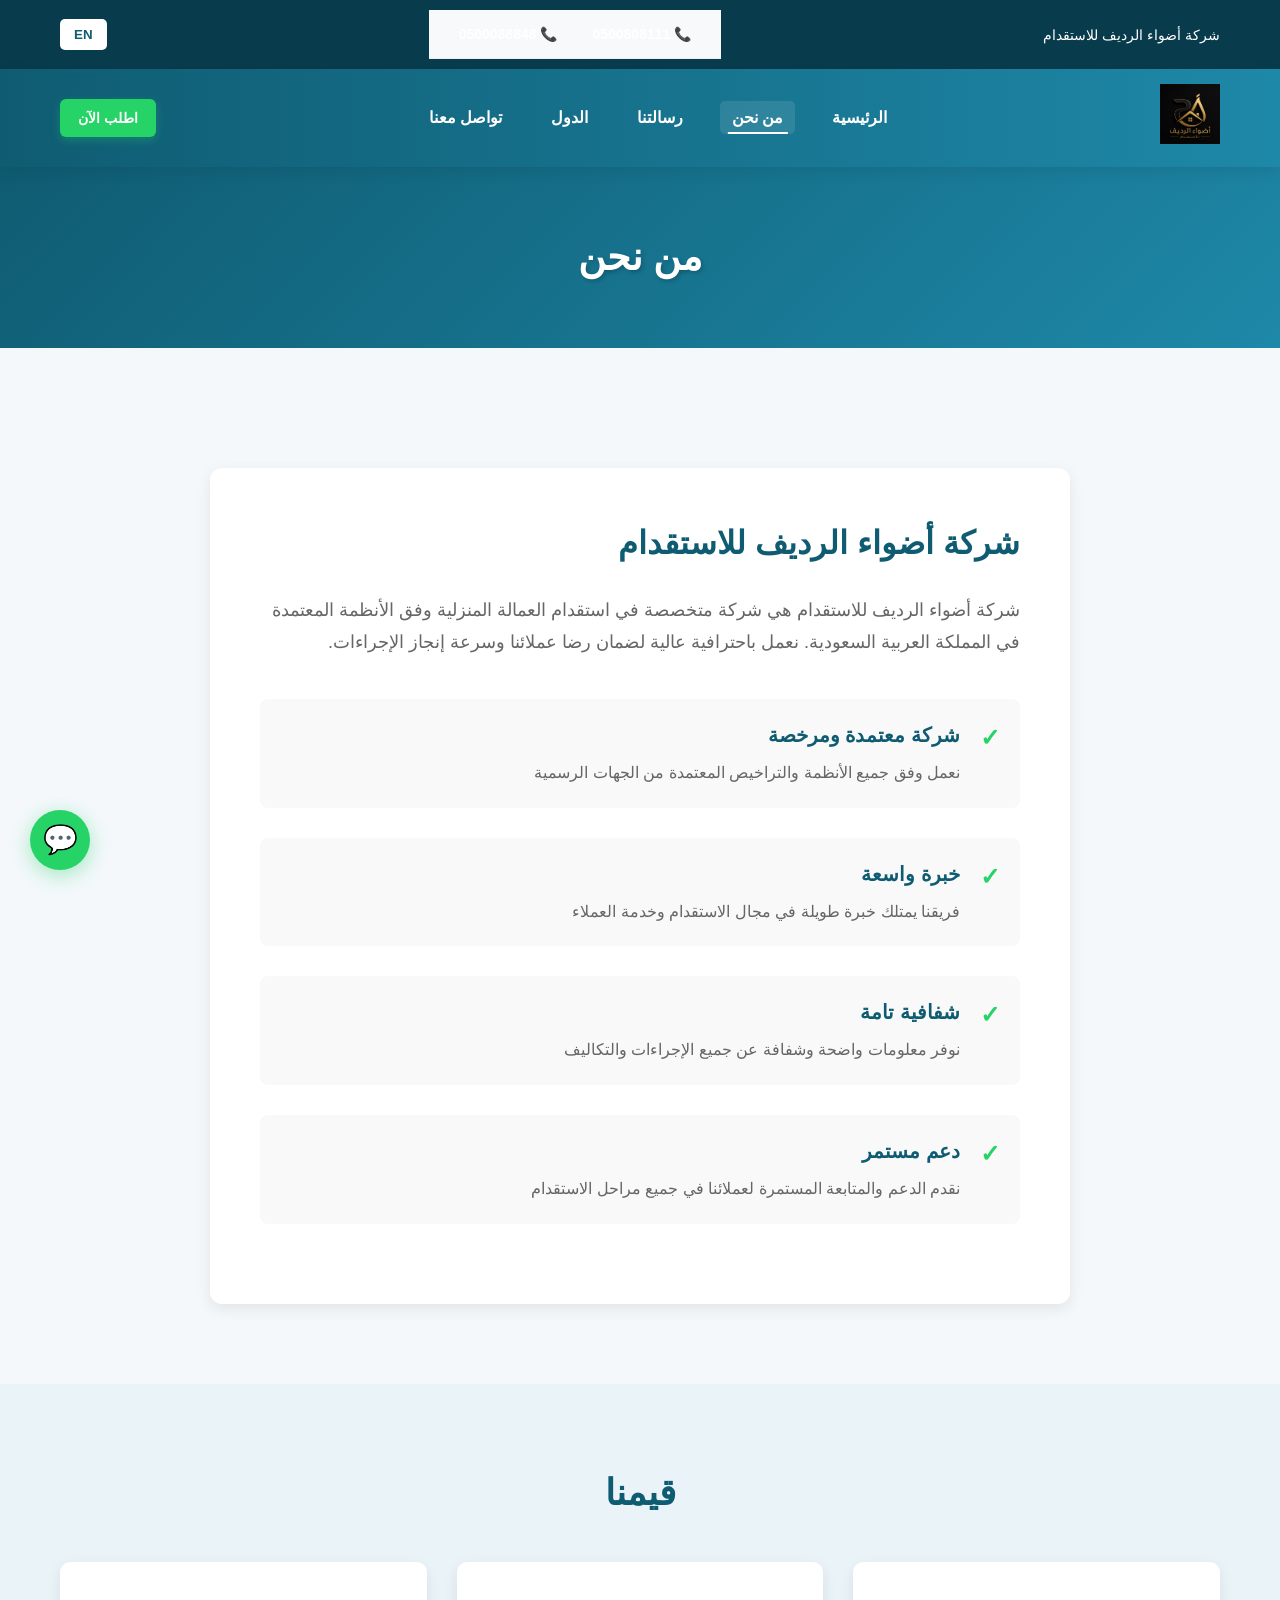
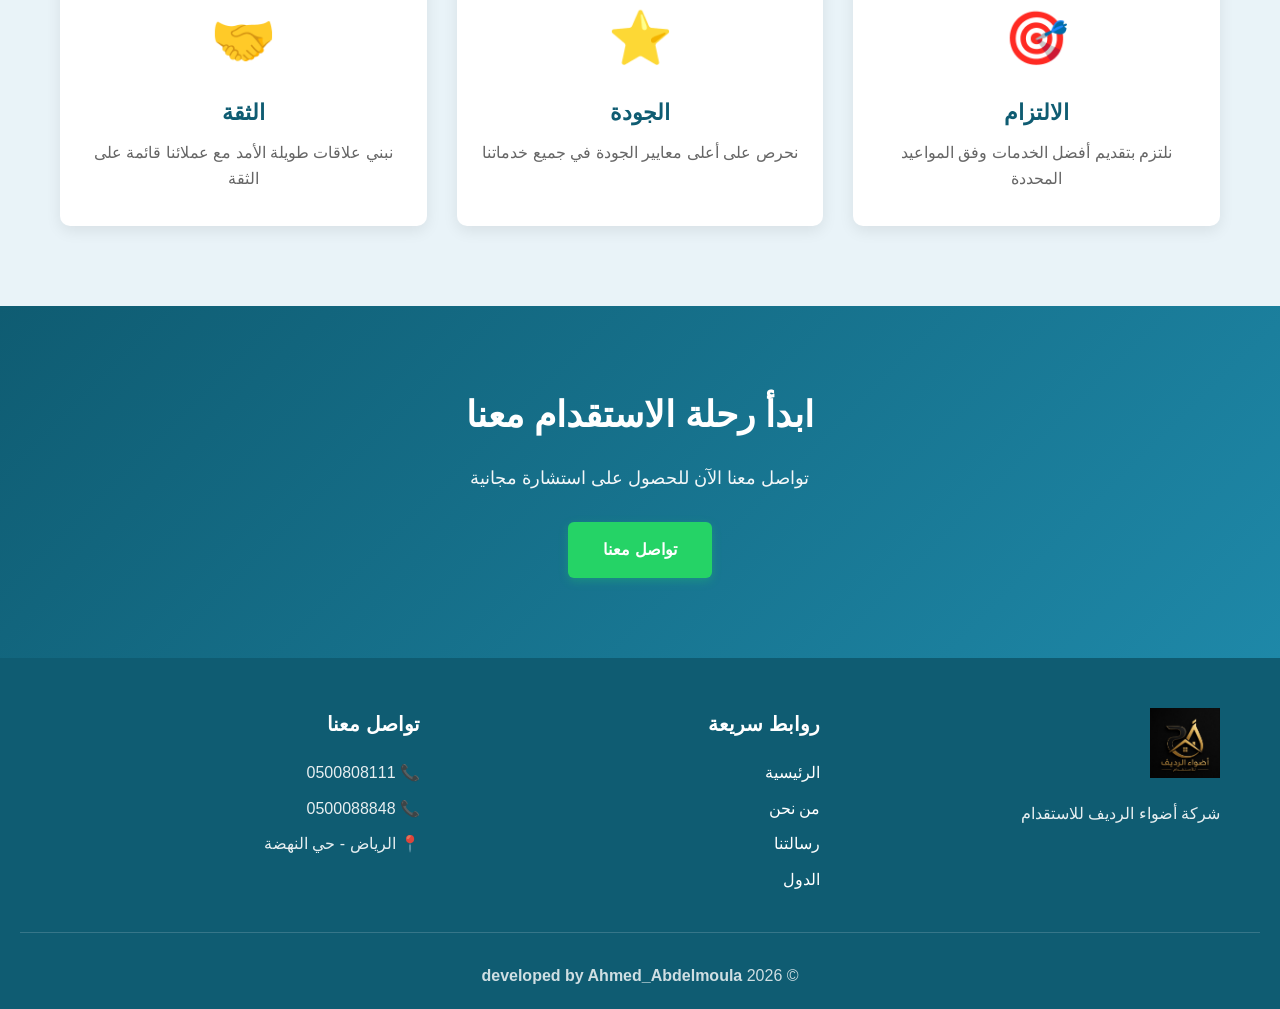
==== commit 40852ccf: "Update logo and add fixed WhatsApp numbers to sticky top bar Replace assets/logo.png with the new lo" ====
--- a/about.html
+++ b/about.html
@@ -25,14 +25,20 @@
 
 <body>
 
+<div class="site-header-fixed">
 <!-- TOP BAR -->
-
-
-            
+<div class="top-bar">
+    <div class="container top-content">
+        <span>شركة أضواء الرديف للاستقدام</span>
+
+        <div class="top-contact">
+            <a href="tel:+966500808111" class="phone-link">📞 0500808111</a>
+            <a href="tel:+966500088848" class="phone-link">📞 0500088848</a>
+        </div>
+
             <button onclick="toggleLang()" class="lang-btn" aria-label="تغيير اللغة">EN</button>
         </div>
     </div>
-</div>
 
 <!-- MAIN NAV -->
 <header class="main-header">
@@ -60,6 +66,7 @@
         <a href="contact.html" class="primary-btn small-btn" data-ar="اطلب الآن" data-en="Order Now">اطلب الآن</a>
     </div>
 </header>
+</div>
 
 <!-- PAGE HEADER -->
 <section class="page-header">
@@ -169,16 +176,14 @@
         
         <div class="footer-section">
             <h4 data-ar="تواصل معنا" data-en="Contact">تواصل معنا</h4>
-            <p>📞 <a href="tel:+966543281015">0543281015</a></p>
-<p>📞 <a href="tel:+966500808111">0500808111</a></p>
-
-
+            <p>📞 <a href="tel:+966500808111">0500808111</a></p>
+<p>📞 <a href="tel:+966500088848">0500088848</a></p>
 
             <p>📍 الرياض - حي النهضة</p>
         </div>
     </div>
-    
-    <<div class="footer-bottom">
+
+    <div class="footer-bottom">
     <p>
         © 2026 
         <a href="https://wa.me/201065548132" target="_blank" class="dev-credit">
@@ -189,7 +194,7 @@
 
 </footer>
 
-<a href="https://wa.me/966543281015" class="floating-whatsapp" target="_blank" rel="noopener" aria-label="تواصل عبر واتساب">💬</a>
+<a href="https://wa.me/966500808111" class="floating-whatsapp" target="_blank" rel="noopener" aria-label="تواصل عبر واتساب">💬</a>
 
 <script src="script.js"></script>
 </body>
--- a/style.css
+++ b/style.css
@@ -127,13 +127,17 @@
     font-size: 16px;
 }
 
+/* ===== FIXED HEADER WRAPPER (top bar + nav stay visible on scroll) ===== */
+.site-header-fixed {
+    position: sticky;
+    top: 0;
+    z-index: 1000;
+}
+
 /* ===== HEADER ===== */
 .main-header {
     background: linear-gradient(90deg, var(--primary-color), var(--primary-light));
     padding: 15px 0;
-    position: sticky;
-    top: 0;
-    z-index: 1000;
     box-shadow: var(--shadow);
 }
 
@@ -1147,3 +1151,15 @@
     color: #25D366;
     text-shadow: 0 0 8px rgba(37, 211, 102, 0.6);
 }
+.company-name {
+    font-family: 'Cairo', sans-serif;
+    font-size: 42px;
+    font-weight: 900;
+    color: #ffffff;
+    margin-bottom: 15px;
+}
+
+.hero-subtitle {
+    font-size: 22px;
+    font-weight: 400;
+}
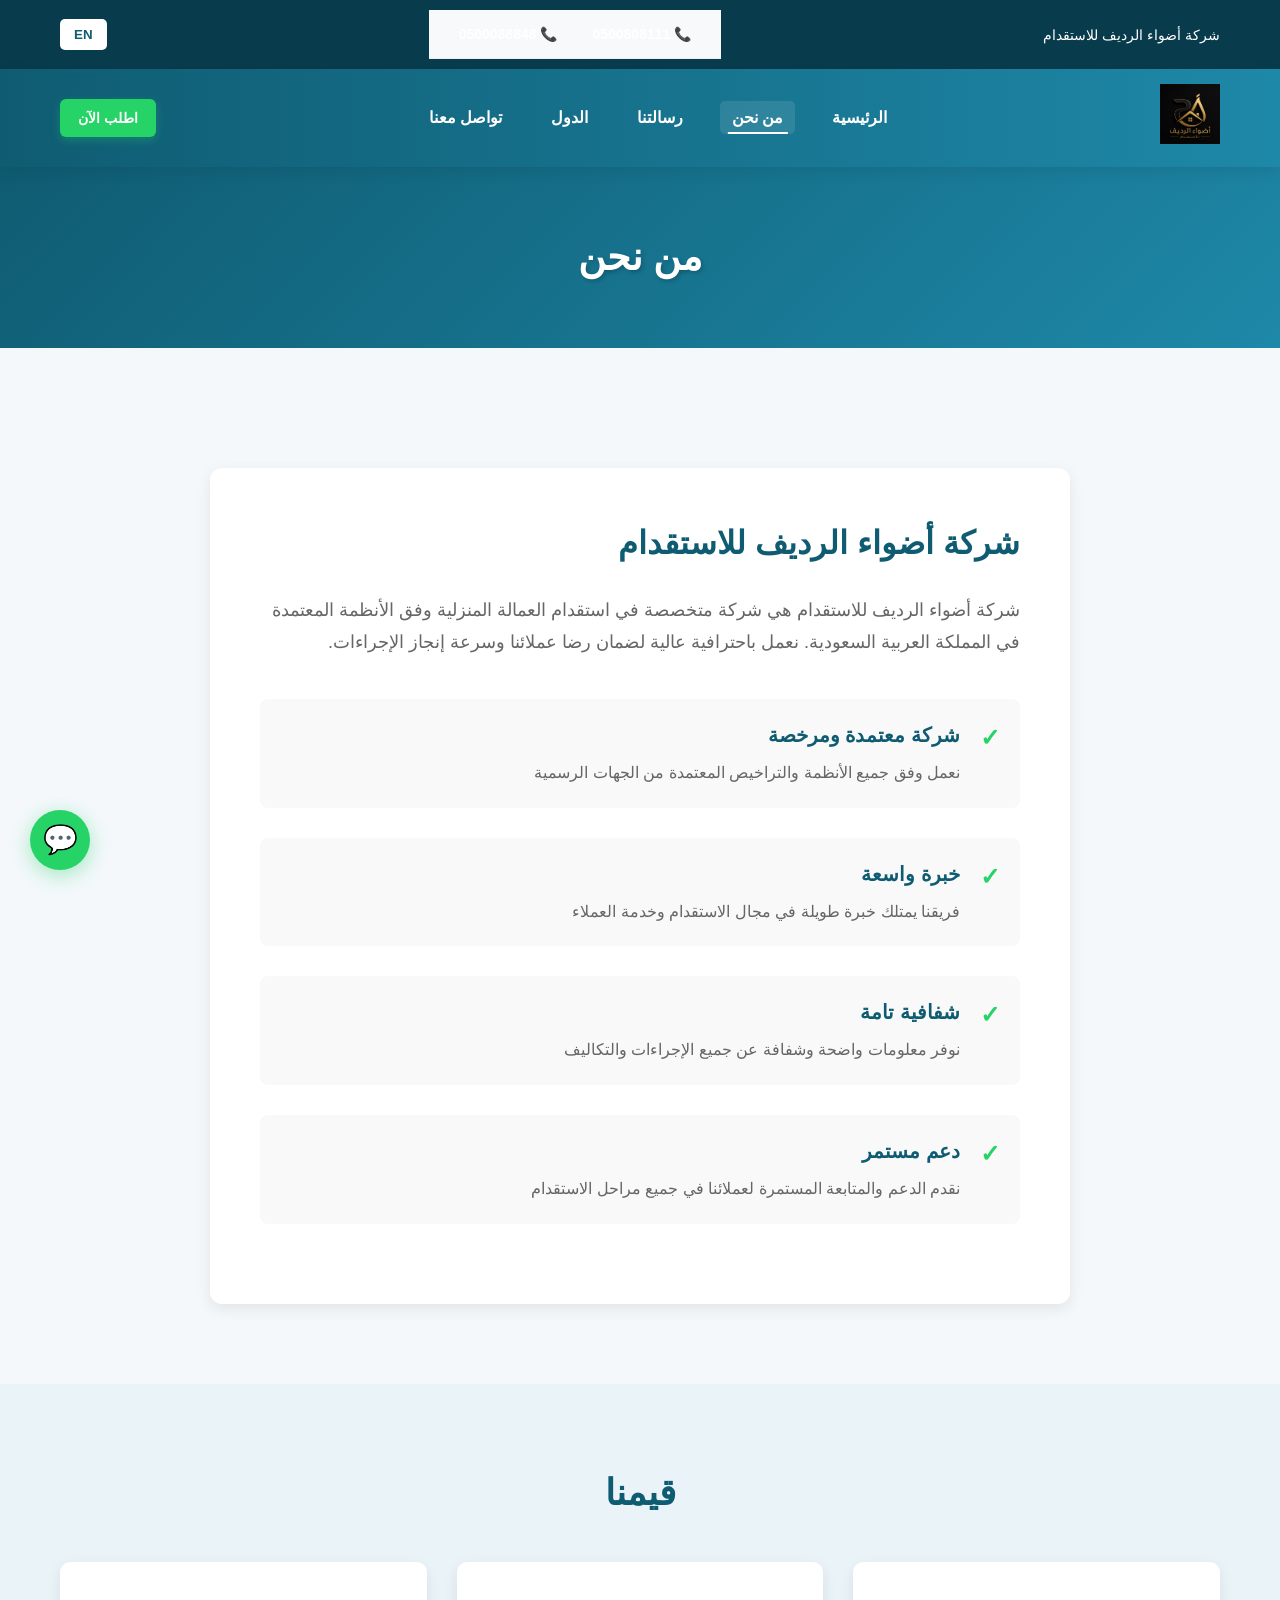
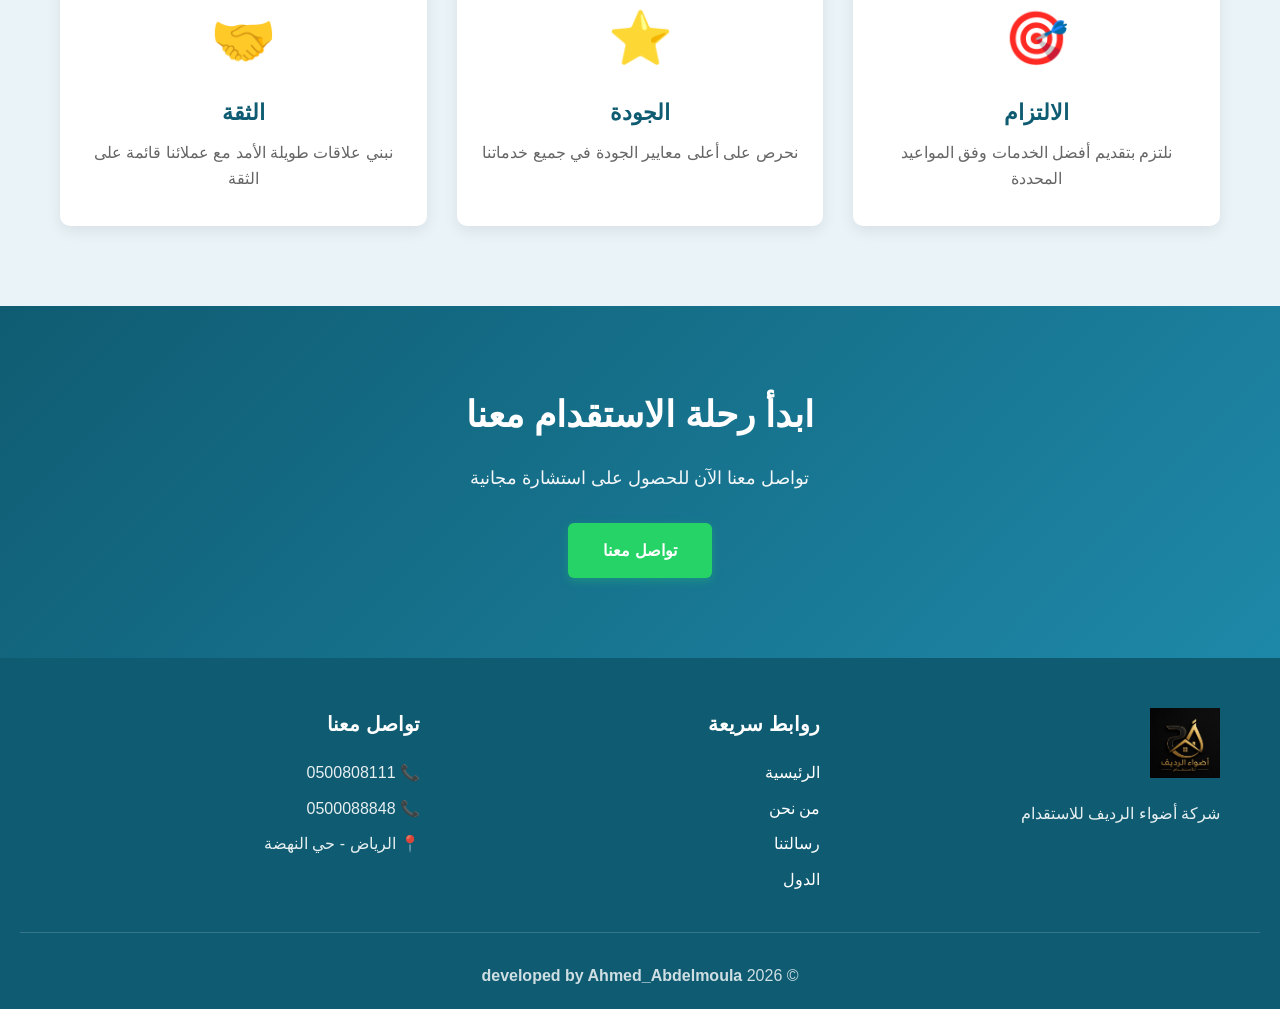
==== commit 06511e5c: "Make top phone bar truly fixed and harden phone-link styling position:sticky was silently broken by " ====
--- a/about.html
+++ b/about.html
@@ -3,6 +3,7 @@
 <head>
     <meta charset="UTF-8">
     <meta name="viewport" content="width=device-width, initial-scale=1.0">
+    <meta name="format-detection" content="telephone=no">
     
     <!-- SEO Meta Tags -->
     <title>من نحن | شركة أضواء الرديف للاستقدام</title>
--- a/style.css
+++ b/style.css
@@ -113,14 +113,17 @@
     display: flex;
     align-items: center;
     gap: 5px;
-    color: white;
+    color: #ffffff;
+    background: none;
+    background-color: transparent;
     padding: 5px 10px;
     border-radius: 5px;
+    font-weight: 700;
     transition: var(--transition);
 }
 
 .phone-link:hover {
-    background: rgba(255,255,255,0.1);
+    background-color: rgba(255,255,255,0.15);
 }
 
 .phone-icon {
@@ -128,9 +131,13 @@
 }
 
 /* ===== FIXED HEADER WRAPPER (top bar + nav stay visible on scroll) ===== */
+/* position: fixed (not sticky) because body has overflow-x: hidden, which
+   breaks position: sticky in Chrome. Body padding-top is set in JS to match. */
 .site-header-fixed {
-    position: sticky;
+    position: fixed;
     top: 0;
+    left: 0;
+    right: 0;
     z-index: 1000;
 }
 
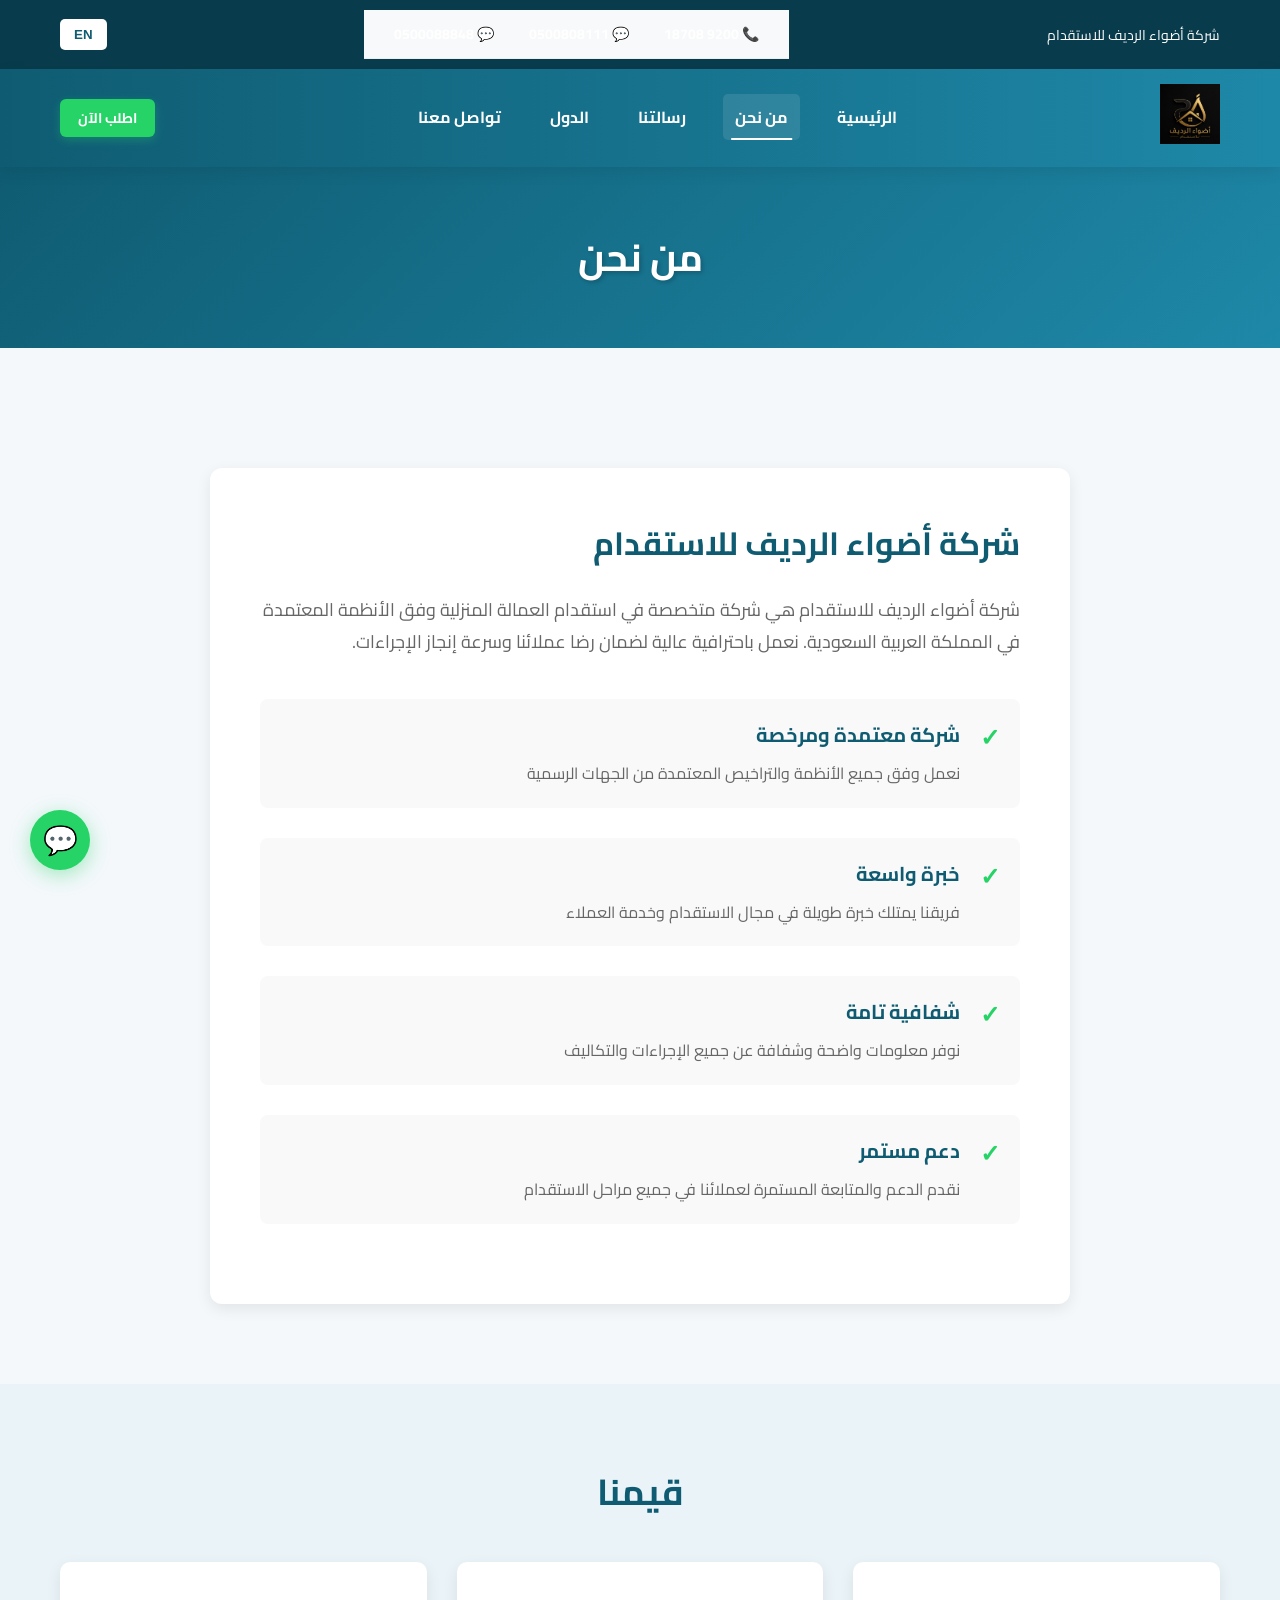
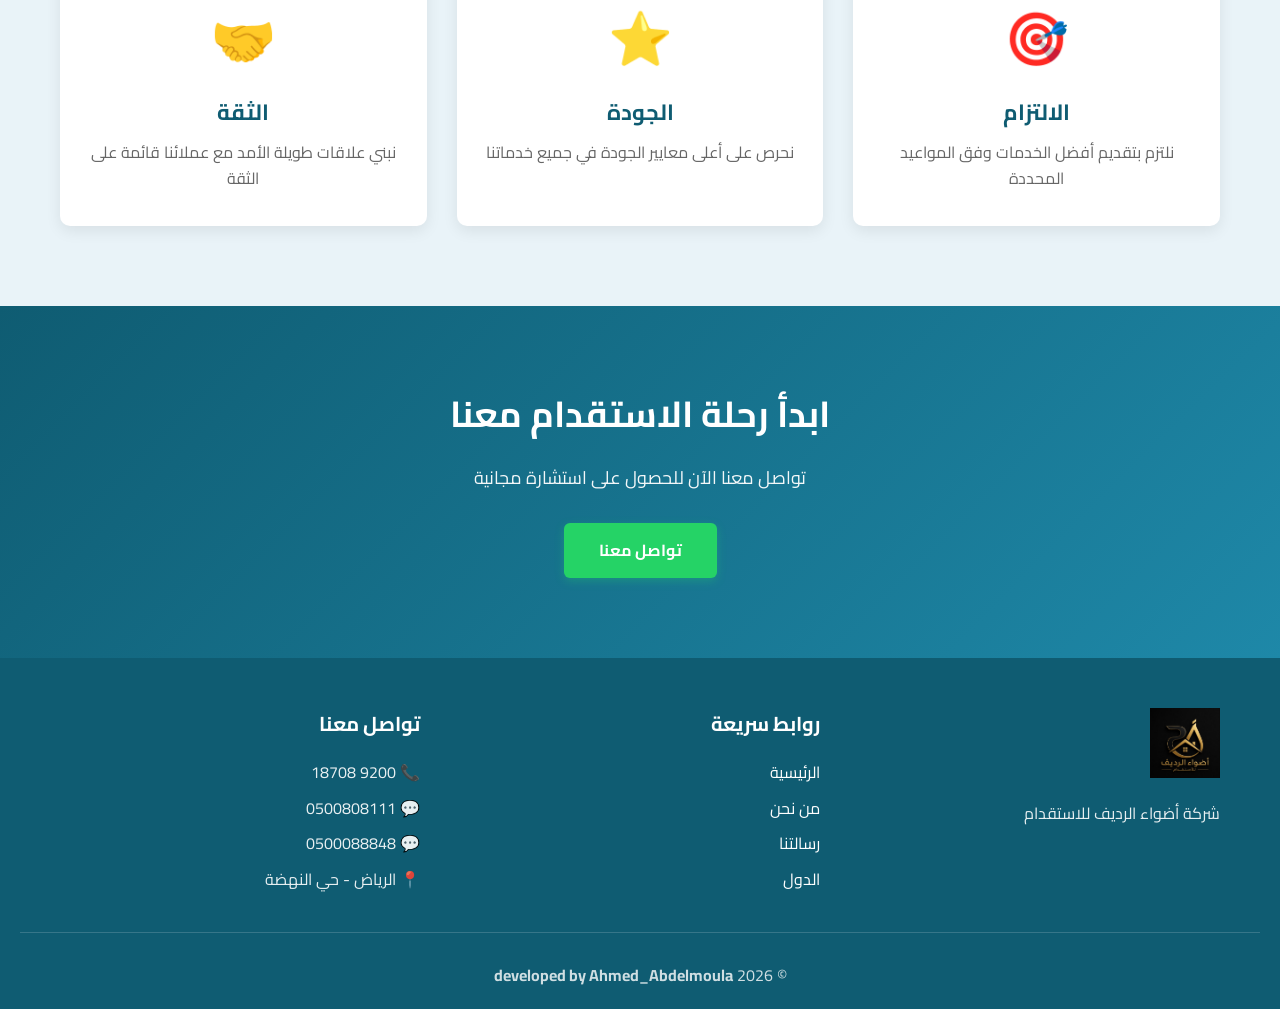
==== commit 5b4f2e0d: "Add landline as primary call number, separate WhatsApp numbers, site-wide Cairo font Top bar and foo" ====
--- a/about.html
+++ b/about.html
@@ -4,6 +4,9 @@
     <meta charset="UTF-8">
     <meta name="viewport" content="width=device-width, initial-scale=1.0">
     <meta name="format-detection" content="telephone=no">
+    <link rel="preconnect" href="https://fonts.googleapis.com">
+    <link rel="preconnect" href="https://fonts.gstatic.com" crossorigin>
+    <link href="https://fonts.googleapis.com/css2?family=Cairo:wght@400;600;700;800;900&display=swap" rel="stylesheet">
     
     <!-- SEO Meta Tags -->
     <title>من نحن | شركة أضواء الرديف للاستقدام</title>
@@ -33,8 +36,9 @@
         <span>شركة أضواء الرديف للاستقدام</span>
 
         <div class="top-contact">
-            <a href="tel:+966500808111" class="phone-link">📞 0500808111</a>
-            <a href="tel:+966500088848" class="phone-link">📞 0500088848</a>
+            <a href="tel:920018708" class="phone-link">📞 9200 18708</a>
+            <a href="https://wa.me/966500808111" target="_blank" rel="noopener" class="phone-link">💬 0500808111</a>
+            <a href="https://wa.me/966500088848" target="_blank" rel="noopener" class="phone-link">💬 0500088848</a>
         </div>
 
             <button onclick="toggleLang()" class="lang-btn" aria-label="تغيير اللغة">EN</button>
@@ -177,8 +181,9 @@
         
         <div class="footer-section">
             <h4 data-ar="تواصل معنا" data-en="Contact">تواصل معنا</h4>
-            <p>📞 <a href="tel:+966500808111">0500808111</a></p>
-<p>📞 <a href="tel:+966500088848">0500088848</a></p>
+            <p>📞 <a href="tel:920018708">9200 18708</a></p>
+<p>💬 <a href="https://wa.me/966500808111" target="_blank" rel="noopener">0500808111</a></p>
+<p>💬 <a href="https://wa.me/966500088848" target="_blank" rel="noopener">0500088848</a></p>
 
             <p>📍 الرياض - حي النهضة</p>
         </div>
--- a/style.css
+++ b/style.css
@@ -58,7 +58,7 @@
 }
 
 body {
-    font-family: 'Tahoma', 'Arial', sans-serif;
+    font-family: 'Cairo', 'Tahoma', 'Arial', sans-serif;
     background: var(--bg-light);
     color: var(--text-dark);
     line-height: 1.6;
@@ -107,23 +107,29 @@
     display: flex;
     gap: 15px;
     align-items: center;
+    flex-wrap: wrap;
 }
 
 .phone-link {
-    display: flex;
+    display: inline-flex;
     align-items: center;
     gap: 5px;
-    color: #ffffff;
-    background: none;
-    background-color: transparent;
+    color: #ffffff !important;
+    background: none !important;
+    background-color: transparent !important;
+    background-image: none !important;
+    box-shadow: none !important;
+    text-shadow: none !important;
+    -webkit-text-fill-color: #ffffff;
     padding: 5px 10px;
     border-radius: 5px;
     font-weight: 700;
+    white-space: nowrap;
     transition: var(--transition);
 }
 
 .phone-link:hover {
-    background-color: rgba(255,255,255,0.15);
+    background-color: rgba(255,255,255,0.15) !important;
 }
 
 .phone-icon {
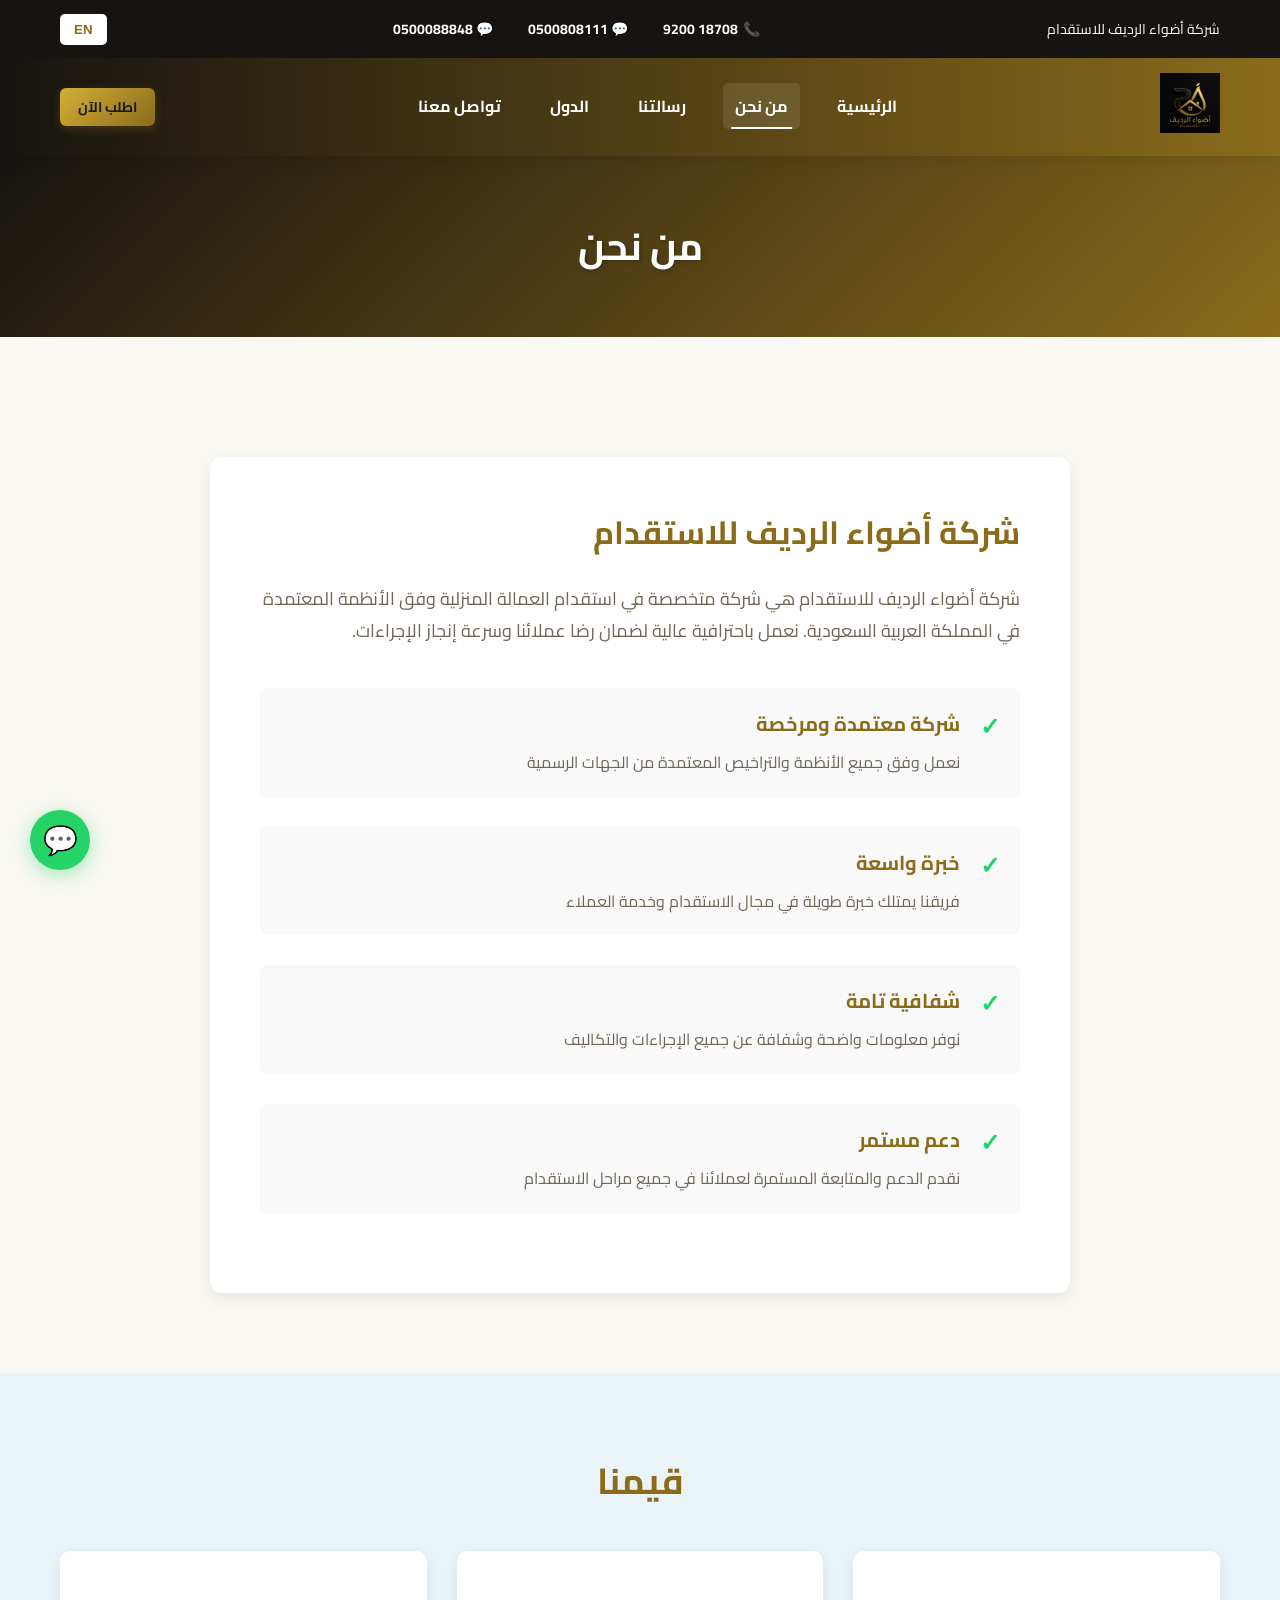
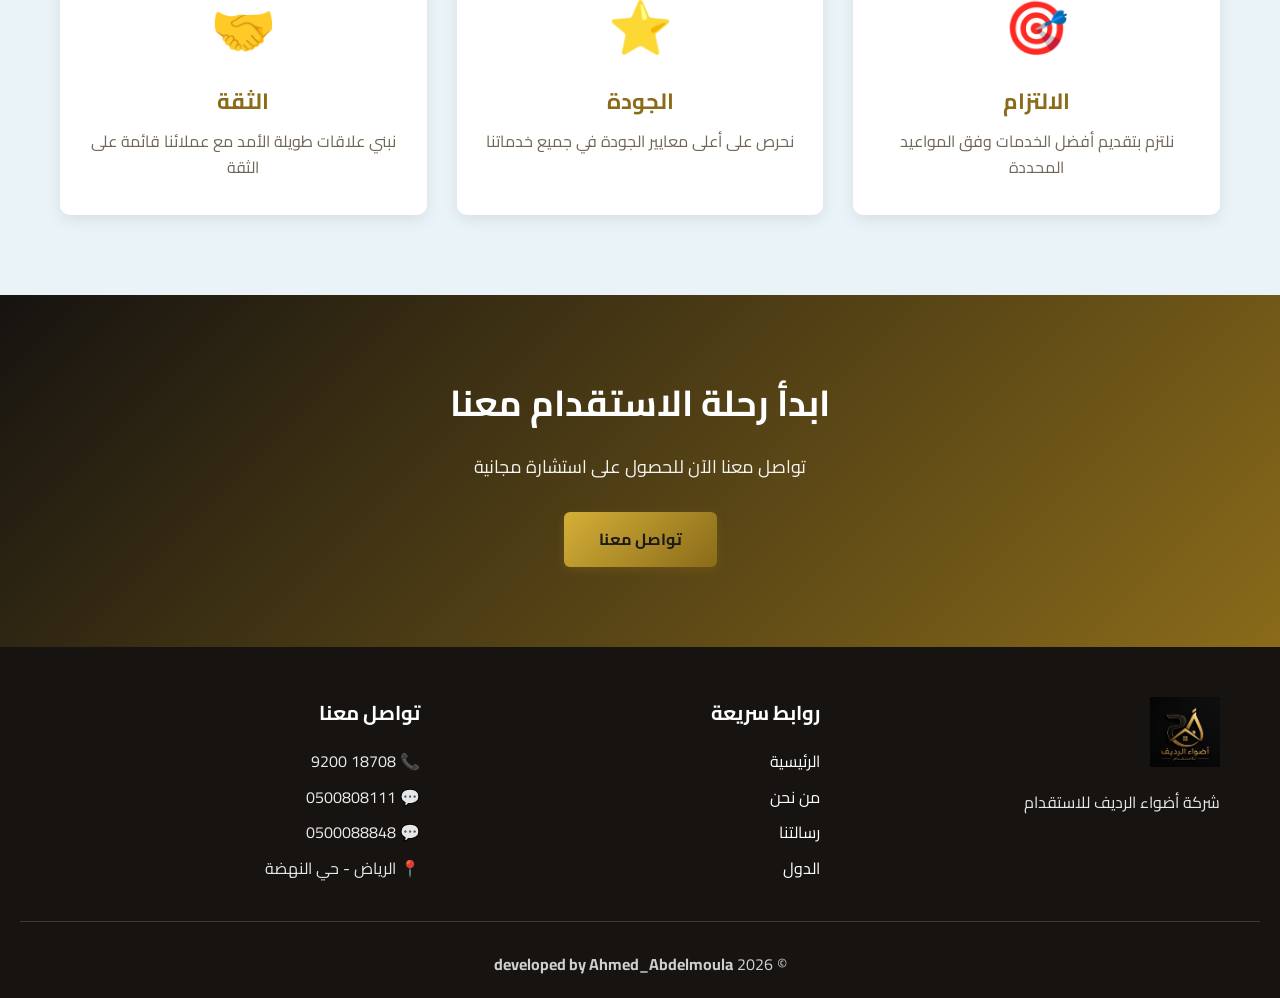
==== commit f9705a6b: "Fix landline number displaying reversed in the top bar (RTL bidi bug) "9200 18708" is two separate n" ====
--- a/about.html
+++ b/about.html
@@ -36,7 +36,7 @@
         <span>شركة أضواء الرديف للاستقدام</span>
 
         <div class="top-contact">
-            <a href="tel:920018708" class="phone-link">📞 9200 18708</a>
+            <a href="tel:920018708" class="phone-link">📞 <span dir="ltr">9200 18708</span></a>
             <a href="https://wa.me/966500808111" target="_blank" rel="noopener" class="phone-link">💬 0500808111</a>
             <a href="https://wa.me/966500088848" target="_blank" rel="noopener" class="phone-link">💬 0500088848</a>
         </div>
@@ -181,7 +181,7 @@
         
         <div class="footer-section">
             <h4 data-ar="تواصل معنا" data-en="Contact">تواصل معنا</h4>
-            <p>📞 <a href="tel:920018708">9200 18708</a></p>
+            <p>📞 <a href="tel:920018708"><span dir="ltr">9200 18708</span></a></p>
 <p>💬 <a href="https://wa.me/966500808111" target="_blank" rel="noopener">0500808111</a></p>
 <p>💬 <a href="https://wa.me/966500088848" target="_blank" rel="noopener">0500088848</a></p>
 
--- a/style.css
+++ b/style.css
@@ -6,50 +6,18 @@
 }
 
 :root {
-    --primary-color: #0f5c72;
-    --primary-dark: #083b4c;
-    --primary-light: #1e88a8;
+    /* Black + gold palette, matched to the company logo */
+    --primary-color: #8a6b1a;
+    --primary-dark: #161310;
+    --primary-light: #d4af37;
     --secondary-color: #25D366;
-    --text-dark: #222;
-    --text-light: #666;
-    --bg-light: #f4f8fb;
+    --text-dark: #1c1a16;
+    --text-light: #6f6656;
+    --bg-light: #faf8f3;
     --bg-white: #ffffff;
     --shadow: 0 5px 15px rgba(0,0,0,0.08);
     --shadow-hover: 0 8px 25px rgba(0,0,0,0.15);
     --transition: all 0.3s ease;
-}
-.top-contact {
-    background-color: #f8f9fa;
-    padding: 8px 20px;
-    border-bottom: 1px solid #eee;
-}
-
-.top-contact-container {
-    display: flex;
-    justify-content: space-between;
-    align-items: center;
-}
-
-.company-name {
-    font-family: 'Cairo', sans-serif;
-    font-weight: 800;
-    font-size: 20px;
-    color: #1e3a8a;
-}
-
-.phones {
-    display: flex;
-    gap: 15px;
-}
-
-.phone-link {
-    text-decoration: none;
-    color: #333;
-    font-weight: 600;
-}
-
-.phone-link:hover {
-    color: #1e3a8a;
 }
 
 html {
@@ -63,6 +31,7 @@
     color: var(--text-dark);
     line-height: 1.6;
     overflow-x: hidden;
+    -webkit-tap-highlight-color: rgba(138,107,26,0.25);
 }
 
 .container {
@@ -74,7 +43,7 @@
     font-family: 'Cairo', sans-serif;
     font-weight: 800;
     font-size: 40px;
-    color: #0f172a;
+    color: var(--text-dark);
     letter-spacing: 1px;
 }
 
@@ -87,6 +56,11 @@
     text-decoration: none;
     color: inherit;
     transition: var(--transition);
+    touch-action: manipulation;
+}
+
+button {
+    touch-action: manipulation;
 }
 
 /* ===== TOP BAR ===== */
@@ -114,14 +88,8 @@
     display: inline-flex;
     align-items: center;
     gap: 5px;
-    color: #ffffff !important;
-    background: none !important;
-    background-color: transparent !important;
-    background-image: none !important;
-    box-shadow: none !important;
-    text-shadow: none !important;
-    -webkit-text-fill-color: #ffffff;
-    padding: 5px 10px;
+    color: #ffffff;
+    padding: 8px 10px;
     border-radius: 5px;
     font-weight: 700;
     white-space: nowrap;
@@ -129,7 +97,7 @@
 }
 
 .phone-link:hover {
-    background-color: rgba(255,255,255,0.15) !important;
+    background-color: rgba(255,255,255,0.15);
 }
 
 .phone-icon {
@@ -149,7 +117,7 @@
 
 /* ===== HEADER ===== */
 .main-header {
-    background: linear-gradient(90deg, var(--primary-color), var(--primary-light));
+    background: linear-gradient(90deg, var(--primary-dark), var(--primary-color));
     padding: 15px 0;
     box-shadow: var(--shadow);
 }
@@ -174,11 +142,15 @@
 .mobile-menu-toggle {
     display: none;
     flex-direction: column;
+    justify-content: center;
+    align-items: center;
     gap: 5px;
     background: transparent;
     border: none;
     cursor: pointer;
-    padding: 5px;
+    padding: 12px;
+    min-width: 44px;
+    min-height: 44px;
 }
 
 .mobile-menu-toggle span {
@@ -247,20 +219,21 @@
 .primary-btn {
     display: inline-block;
     padding: 12px 25px;
-    background: var(--secondary-color);
-    color: white;
+    background: linear-gradient(135deg, var(--primary-light), var(--primary-color));
+    color: var(--text-dark);
     border-radius: 6px;
     font-weight: bold;
     border: none;
     cursor: pointer;
     transition: var(--transition);
-    box-shadow: 0 3px 10px rgba(37,211,102,0.3);
+    box-shadow: 0 3px 10px rgba(138,107,26,0.35);
 }
 
 .primary-btn:hover {
-    background: #1fb356;
+    background: linear-gradient(135deg, var(--primary-color), var(--primary-dark));
+    color: #ffffff;
     transform: translateY(-2px);
-    box-shadow: 0 5px 15px rgba(37,211,102,0.4);
+    box-shadow: 0 5px 15px rgba(138,107,26,0.45);
 }
 
 .small-btn {
@@ -314,7 +287,7 @@
     position: absolute;
     width: 100%;
     height: 100%;
-    background: linear-gradient(135deg, rgba(15,92,114,0.85) 0%, rgba(30,136,168,0.75) 100%);
+    background: linear-gradient(135deg, rgba(15,13,10,0.88) 0%, rgba(90,68,20,0.6) 100%);
 }
 
 .hero-content {
@@ -341,7 +314,7 @@
 
 /* ===== PAGE HEADER ===== */
 .page-header {
-    background: linear-gradient(135deg, var(--primary-color) 0%, var(--primary-light) 100%);
+    background: linear-gradient(135deg, var(--primary-dark) 0%, var(--primary-color) 100%);
     color: white;
     text-align: center;
     padding: 60px 20px;
@@ -858,7 +831,7 @@
 
 /* ===== CTA SECTION ===== */
 .cta-section {
-    background: linear-gradient(135deg, var(--primary-color) 0%, var(--primary-light) 100%);
+    background: linear-gradient(135deg, var(--primary-dark) 0%, var(--primary-color) 100%);
     color: white;
     text-align: center;
 }
@@ -889,7 +862,7 @@
 
 /* ===== FOOTER ===== */
 footer {
-    background: var(--primary-color);
+    background: var(--primary-dark);
     color: white;
     padding: 50px 20px 20px;
 }
@@ -1022,7 +995,12 @@
     .header-content > .primary-btn {
         display: none;
     }
-    
+
+    /* Map: fixed 400px iframe height wastes too much mobile scroll space */
+    .map-container iframe {
+        height: 280px;
+    }
+
     /* Hero */
     .hero {
         height: 70vh;
@@ -1119,11 +1097,35 @@
     
     /* Top Bar */
     .top-content {
+        flex-wrap: wrap;
+        row-gap: 8px;
         font-size: 12px;
     }
-    
+
     .top-content span:first-child {
         font-size: 11px;
+    }
+
+    .top-contact {
+        order: 3;
+        flex: 1 1 100%;
+        justify-content: center;
+        gap: 8px;
+    }
+
+    .phone-link {
+        padding: 7px 8px;
+    }
+}
+
+@media (max-width: 380px) {
+    .top-contact {
+        gap: 4px;
+    }
+
+    .phone-link {
+        padding: 7px 6px;
+        font-size: 12px;
     }
 }
 
